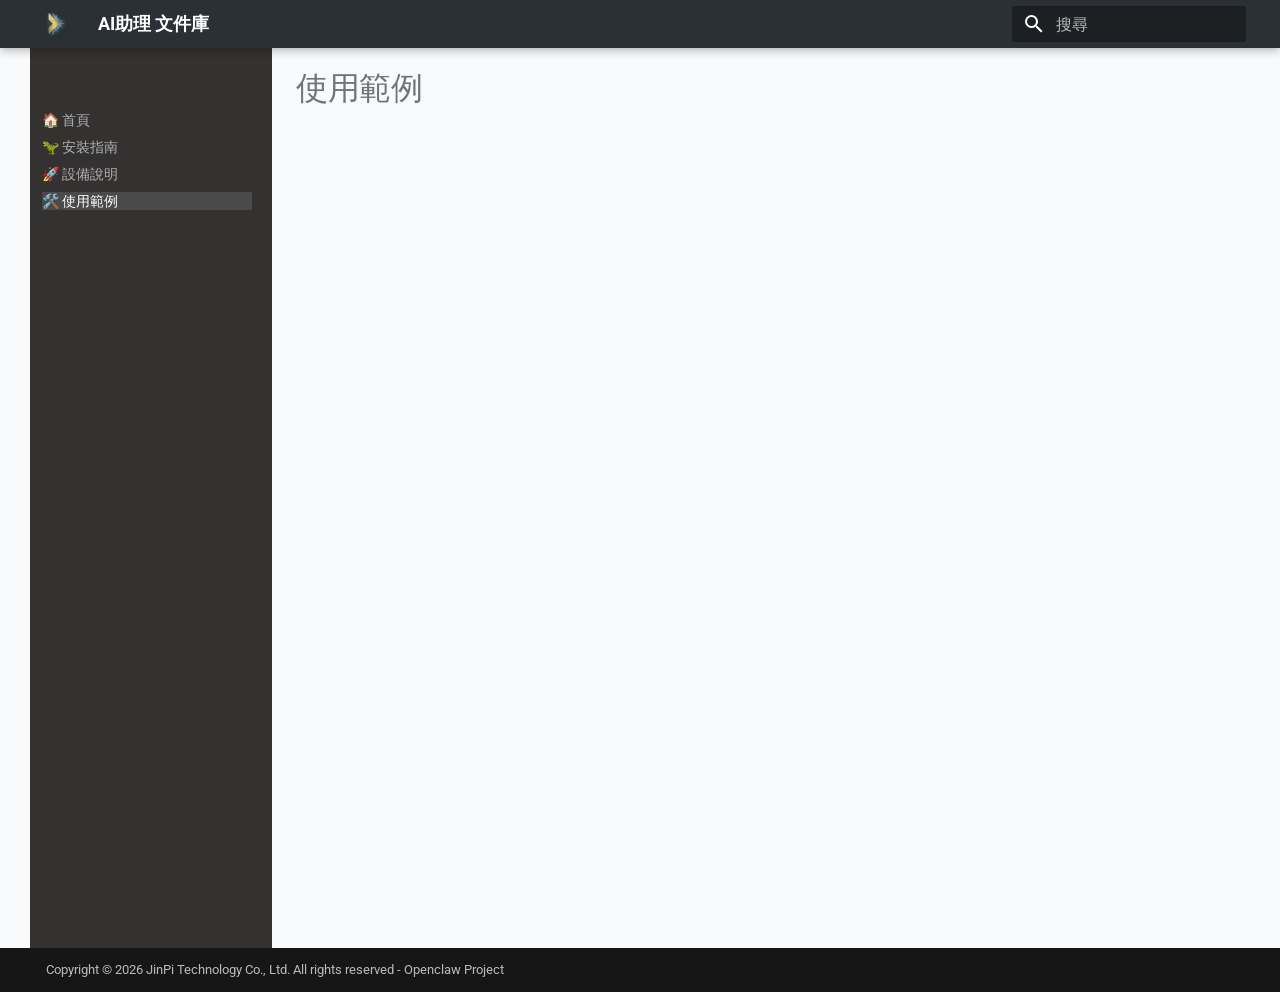
==== example/index.html @ 25c69e3d "Deployed 79d0807 with MkDocs version: 1.6.1" ====
<!doctype html>
<html lang="zh-TW" class="no-js">
  <head>
    
      <meta charset="utf-8">
      <meta name="viewport" content="width=device-width,initial-scale=1">
      
        <meta name="description" content="說明與組裝指南">
      
      
        <meta name="author" content="Bear/JinPi Technology Co., Ltd.">
      
      
        <link rel="canonical" href="https://docs.jinpi.cc/openclaw/example/">
      
      
        <link rel="prev" href="../manuals/">
      
      
      
        
      
      
      <link rel="icon" href="../assets/images/jinpi-logo2.png">
      <meta name="generator" content="mkdocs-1.6.1, mkdocs-material-9.7.6">
    
    
      
        <title>🛠️ 使用範例 - AI助理 文件庫</title>
      
    
    
      <link rel="stylesheet" href="../assets/stylesheets/main.484c7ddc.min.css">
      
      


    
    
      
    
    
      
        
        
        <link rel="preconnect" href="https://fonts.gstatic.com" crossorigin>
        <link rel="stylesheet" href="https://fonts.googleapis.com/css?family=Roboto:300,300i,400,400i,700,700i%7CRoboto+Mono:400,400i,700,700i&display=fallback">
        <style>:root{--md-text-font:"Roboto";--md-code-font:"Roboto Mono"}</style>
      
    
    
      <link rel="stylesheet" href="../assets/stylesheets/custom.css">
    
    <script>__md_scope=new URL("..",location),__md_hash=e=>[...e].reduce(((e,_)=>(e<<5)-e+_.charCodeAt(0)),0),__md_get=(e,_=localStorage,t=__md_scope)=>JSON.parse(_.getItem(t.pathname+"."+e)),__md_set=(e,_,t=localStorage,a=__md_scope)=>{try{t.setItem(a.pathname+"."+e,JSON.stringify(_))}catch(e){}}</script>
    
      

    
    
  </head>
  
  
    <body dir="ltr">
  
    
    <input class="md-toggle" data-md-toggle="drawer" type="checkbox" id="__drawer" autocomplete="off">
    <input class="md-toggle" data-md-toggle="search" type="checkbox" id="__search" autocomplete="off">
    <label class="md-overlay" for="__drawer"></label>
    <div data-md-component="skip">
      
        
        <a href="#_1" class="md-skip">
          跳轉到
        </a>
      
    </div>
    <div data-md-component="announce">
      
    </div>
    
    
      

  

<header class="md-header md-header--shadow" data-md-component="header">
  <nav class="md-header__inner md-grid" aria-label="頁首">
    <a href=".." title="AI助理 文件庫" class="md-header__button md-logo" aria-label="AI助理 文件庫" data-md-component="logo">
      
  <img src="../assets/images/jinpi-logo2.png" alt="logo">

    </a>
    <label class="md-header__button md-icon" for="__drawer">
      
      <svg xmlns="http://www.w3.org/2000/svg" viewBox="0 0 24 24"><path d="M3 6h18v2H3zm0 5h18v2H3zm0 5h18v2H3z"/></svg>
    </label>
    <div class="md-header__title" data-md-component="header-title">
      <div class="md-header__ellipsis">
        <div class="md-header__topic">
          <span class="md-ellipsis">
            AI助理 文件庫
          </span>
        </div>
        <div class="md-header__topic" data-md-component="header-topic">
          <span class="md-ellipsis">
            
              🛠️ 使用範例
            
          </span>
        </div>
      </div>
    </div>
    
    
      <script>var palette=__md_get("__palette");if(palette&&palette.color){if("(prefers-color-scheme)"===palette.color.media){var media=matchMedia("(prefers-color-scheme: light)"),input=document.querySelector(media.matches?"[data-md-color-media='(prefers-color-scheme: light)']":"[data-md-color-media='(prefers-color-scheme: dark)']");palette.color.media=input.getAttribute("data-md-color-media"),palette.color.scheme=input.getAttribute("data-md-color-scheme"),palette.color.primary=input.getAttribute("data-md-color-primary"),palette.color.accent=input.getAttribute("data-md-color-accent")}for(var[key,value]of Object.entries(palette.color))document.body.setAttribute("data-md-color-"+key,value)}</script>
    
    
    
      
      
        <label class="md-header__button md-icon" for="__search">
          
          <svg xmlns="http://www.w3.org/2000/svg" viewBox="0 0 24 24"><path d="M9.5 3A6.5 6.5 0 0 1 16 9.5c0 1.61-.59 3.09-1.56 4.23l.27.27h.79l5 5-1.5 1.5-5-5v-.79l-.27-.27A6.52 6.52 0 0 1 9.5 16 6.5 6.5 0 0 1 3 9.5 6.5 6.5 0 0 1 9.5 3m0 2C7 5 5 7 5 9.5S7 14 9.5 14 14 12 14 9.5 12 5 9.5 5"/></svg>
        </label>
        <div class="md-search" data-md-component="search" role="dialog">
  <label class="md-search__overlay" for="__search"></label>
  <div class="md-search__inner" role="search">
    <form class="md-search__form" name="search">
      <input type="text" class="md-search__input" name="query" aria-label="搜尋" placeholder="搜尋" autocapitalize="off" autocorrect="off" autocomplete="off" spellcheck="false" data-md-component="search-query" required>
      <label class="md-search__icon md-icon" for="__search">
        
        <svg xmlns="http://www.w3.org/2000/svg" viewBox="0 0 24 24"><path d="M9.5 3A6.5 6.5 0 0 1 16 9.5c0 1.61-.59 3.09-1.56 4.23l.27.27h.79l5 5-1.5 1.5-5-5v-.79l-.27-.27A6.52 6.52 0 0 1 9.5 16 6.5 6.5 0 0 1 3 9.5 6.5 6.5 0 0 1 9.5 3m0 2C7 5 5 7 5 9.5S7 14 9.5 14 14 12 14 9.5 12 5 9.5 5"/></svg>
        
        <svg xmlns="http://www.w3.org/2000/svg" viewBox="0 0 24 24"><path d="M20 11v2H8l5.5 5.5-1.42 1.42L4.16 12l7.92-7.92L13.5 5.5 8 11z"/></svg>
      </label>
      <nav class="md-search__options" aria-label="搜尋">
        
        <button type="reset" class="md-search__icon md-icon" title="清除" aria-label="清除" tabindex="-1">
          
          <svg xmlns="http://www.w3.org/2000/svg" viewBox="0 0 24 24"><path d="M19 6.41 17.59 5 12 10.59 6.41 5 5 6.41 10.59 12 5 17.59 6.41 19 12 13.41 17.59 19 19 17.59 13.41 12z"/></svg>
        </button>
      </nav>
      
        <div class="md-search__suggest" data-md-component="search-suggest"></div>
      
    </form>
    <div class="md-search__output">
      <div class="md-search__scrollwrap" tabindex="0" data-md-scrollfix>
        <div class="md-search-result" data-md-component="search-result">
          <div class="md-search-result__meta">
            正在初始化搜尋引擎
          </div>
          <ol class="md-search-result__list" role="presentation"></ol>
        </div>
      </div>
    </div>
  </div>
</div>
      
    
    
  </nav>
  
</header>
    
    <div class="md-container" data-md-component="container">
      
      
        
          
        
      
      <main class="md-main" data-md-component="main">
        <div class="md-main__inner md-grid">
          
            
              
              <div class="md-sidebar md-sidebar--primary" data-md-component="sidebar" data-md-type="navigation" >
                <div class="md-sidebar__scrollwrap">
                  <div class="md-sidebar__inner">
                    



<nav class="md-nav md-nav--primary" aria-label="導覽列" data-md-level="0">
  <label class="md-nav__title" for="__drawer">
    <a href=".." title="AI助理 文件庫" class="md-nav__button md-logo" aria-label="AI助理 文件庫" data-md-component="logo">
      
  <img src="../assets/images/jinpi-logo2.png" alt="logo">

    </a>
    AI助理 文件庫
  </label>
  
  <ul class="md-nav__list" data-md-scrollfix>
    
      
      
  
  
  
  
    <li class="md-nav__item">
      <a href=".." class="md-nav__link">
        
  
  
  <span class="md-ellipsis">
    
  
    🏠 首頁
  

    
  </span>
  
  

      </a>
    </li>
  

    
      
      
  
  
  
  
    <li class="md-nav__item">
      <a href="../installation/" class="md-nav__link">
        
  
  
  <span class="md-ellipsis">
    
  
    🦖 安裝指南
  

    
  </span>
  
  

      </a>
    </li>
  

    
      
      
  
  
  
  
    <li class="md-nav__item">
      <a href="../manuals/" class="md-nav__link">
        
  
  
  <span class="md-ellipsis">
    
  
    🚀 設備說明
  

    
  </span>
  
  

      </a>
    </li>
  

    
      
      
  
  
    
  
  
  
    <li class="md-nav__item md-nav__item--active">
      
      <input class="md-nav__toggle md-toggle" type="checkbox" id="__toc">
      
      
        
      
      
      <a href="./" class="md-nav__link md-nav__link--active">
        
  
  
  <span class="md-ellipsis">
    
  
    🛠️ 使用範例
  

    
  </span>
  
  

      </a>
      
    </li>
  

    
  </ul>
</nav>
                  </div>
                </div>
              </div>
            
            
              
              <div class="md-sidebar md-sidebar--secondary" data-md-component="sidebar" data-md-type="toc" >
                <div class="md-sidebar__scrollwrap">
                  <div class="md-sidebar__inner">
                    

<nav class="md-nav md-nav--secondary" aria-label="目錄">
  
  
  
    
  
  
</nav>
                  </div>
                </div>
              </div>
            
          
          
            <div class="md-content" data-md-component="content">
              
              <article class="md-content__inner md-typeset">
                
                  



<h1 id="_1">使用範例</h1>












                
              </article>
            </div>
          
          
<script>var target=document.getElementById(location.hash.slice(1));target&&target.name&&(target.checked=target.name.startsWith("__tabbed_"))</script>
        </div>
        
          <button type="button" class="md-top md-icon" data-md-component="top" hidden>
  
  <svg xmlns="http://www.w3.org/2000/svg" viewBox="0 0 24 24"><path d="M13 20h-2V8l-5.5 5.5-1.42-1.42L12 4.16l7.92 7.92-1.42 1.42L13 8z"/></svg>
  回到頂端
</button>
        
      </main>
      
        <footer class="md-footer">
  
  <div class="md-footer-meta md-typeset">
    <div class="md-footer-meta__inner md-grid">
      <div class="md-copyright">
  
    <div class="md-copyright__highlight">
      Copyright &copy; 2026 JinPi Technology Co., Ltd. All rights reserved - Openclaw Project
    </div>
  
  
</div>
      
    </div>
  </div>
</footer>
      
    </div>
    <div class="md-dialog" data-md-component="dialog">
      <div class="md-dialog__inner md-typeset"></div>
    </div>
    
    
    
      
      
      <script id="__config" type="application/json">{"annotate": null, "base": "..", "features": ["navigation.top", "search.suggest"], "search": "../assets/javascripts/workers/search.2c215733.min.js", "tags": null, "translations": {"clipboard.copied": "\u5df2\u8907\u88fd", "clipboard.copy": "\u8907\u88fd", "search.result.more.one": "\u6b64\u9801\u5c1a\u6709 1 \u500b\u7b26\u5408\u7684\u9805\u76ee", "search.result.more.other": "\u6b64\u9801\u5c1a\u6709 # \u500b\u7b26\u5408\u7684\u9805\u76ee", "search.result.none": "\u6c92\u6709\u7b26\u5408\u7684\u9805\u76ee", "search.result.one": "\u627e\u5230 1 \u500b\u7b26\u5408\u7684\u9805\u76ee", "search.result.other": "\u627e\u5230 # \u500b\u7b26\u5408\u7684\u9805\u76ee", "search.result.placeholder": "\u6253\u5b57\u9032\u884c\u641c\u5c0b", "search.result.term.missing": "\u7f3a\u5c11\u5b57\u8a5e", "select.version": "\u9078\u64c7\u7248\u672c"}, "version": null}</script>
    
    
      <script src="../assets/javascripts/bundle.79ae519e.min.js"></script>
      
    
  </body>
</html>
---- assets/stylesheets/main.484c7ddc.min.css ----
@charset "UTF-8";html{-webkit-text-size-adjust:none;-moz-text-size-adjust:none;text-size-adjust:none;box-sizing:border-box}*,:after,:before{box-sizing:inherit}@media (prefers-reduced-motion){*,:after,:before{transition:none!important}}body{margin:0}a,button,input,label{-webkit-tap-highlight-color:transparent}a{color:inherit;text-decoration:none}hr{border:0;box-sizing:initial;display:block;height:.05rem;overflow:visible;padding:0}small{font-size:80%}sub,sup{line-height:1em}img{border-style:none}table{border-collapse:initial;border-spacing:0}td,th{font-weight:400;vertical-align:top}button{background:#0000;border:0;font-family:inherit;font-size:inherit;margin:0;padding:0}input{border:0;outline:none}:root{--md-primary-fg-color:#4051b5;--md-primary-fg-color--light:#5d6cc0;--md-primary-fg-color--dark:#303fa1;--md-primary-bg-color:#fff;--md-primary-bg-color--light:#ffffffb3;--md-accent-fg-color:#526cfe;--md-accent-fg-color--transparent:#526cfe1a;--md-accent-bg-color:#fff;--md-accent-bg-color--light:#ffffffb3}[data-md-color-scheme=default]{color-scheme:light}[data-md-color-scheme=default] img[src$="#gh-dark-mode-only"],[data-md-color-scheme=default] img[src$="#only-dark"]{display:none}:root,[data-md-color-scheme=default]{--md-hue:225deg;--md-default-fg-color:#000000de;--md-default-fg-color--light:#0000008a;--md-default-fg-color--lighter:#00000052;--md-default-fg-color--lightest:#00000012;--md-default-bg-color:#fff;--md-default-bg-color--light:#ffffffb3;--md-default-bg-color--lighter:#ffffff4d;--md-default-bg-color--lightest:#ffffff1f;--md-code-fg-color:#36464e;--md-code-bg-color:#f5f5f5;--md-code-bg-color--light:#f5f5f5b3;--md-code-bg-color--lighter:#f5f5f54d;--md-code-hl-color:#4287ff;--md-code-hl-color--light:#4287ff1a;--md-code-hl-number-color:#d52a2a;--md-code-hl-special-color:#db1457;--md-code-hl-function-color:#a846b9;--md-code-hl-constant-color:#6e59d9;--md-code-hl-keyword-color:#3f6ec6;--md-code-hl-string-color:#1c7d4d;--md-code-hl-name-color:var(--md-code-fg-color);--md-code-hl-operator-color:var(--md-default-fg-color--light);--md-code-hl-punctuation-color:var(--md-default-fg-color--light);--md-code-hl-comment-color:var(--md-default-fg-color--light);--md-code-hl-generic-color:var(--md-default-fg-color--light);--md-code-hl-variable-color:var(--md-default-fg-color--light);--md-typeset-color:var(--md-default-fg-color);--md-typeset-a-color:var(--md-primary-fg-color);--md-typeset-del-color:#f5503d26;--md-typeset-ins-color:#0bd57026;--md-typeset-kbd-color:#fafafa;--md-typeset-kbd-accent-color:#fff;--md-typeset-kbd-border-color:#b8b8b8;--md-typeset-mark-color:#ffff0080;--md-typeset-table-color:#0000001f;--md-typeset-table-color--light:rgba(0,0,0,.035);--md-admonition-fg-color:var(--md-default-fg-color);--md-admonition-bg-color:var(--md-default-bg-color);--md-warning-fg-color:#000000de;--md-warning-bg-color:#ff9;--md-footer-fg-color:#fff;--md-footer-fg-color--light:#ffffffb3;--md-footer-fg-color--lighter:#ffffff73;--md-footer-bg-color:#000000de;--md-footer-bg-color--dark:#00000052;--md-shadow-z1:0 0.2rem 0.5rem #0000000d,0 0 0.05rem #0000001a;--md-shadow-z2:0 0.2rem 0.5rem #0000001a,0 0 0.05rem #00000040;--md-shadow-z3:0 0.2rem 0.5rem #0003,0 0 0.05rem #00000059}.md-icon svg{fill:currentcolor;display:block;height:1.2rem;width:1.2rem}body{-webkit-font-smoothing:antialiased;-moz-osx-font-smoothing:grayscale;--md-text-font-family:var(--md-text-font,_),-apple-system,BlinkMacSystemFont,Helvetica,Arial,sans-serif;--md-code-font-family:var(--md-code-font,_),SFMono-Regular,Consolas,Menlo,monospace}aside,body,input{font-feature-settings:"kern","liga";color:var(--md-typeset-color);font-family:var(--md-text-font-family)}code,kbd,pre{font-feature-settings:"kern";font-family:var(--md-code-font-family)}:root{--md-typeset-table-sort-icon:url('data:image/svg+xml;charset=utf-8,<svg xmlns="http://www.w3.org/2000/svg" viewBox="0 0 24 24"><path d="m18 21-4-4h3V7h-3l4-4 4 4h-3v10h3M2 19v-2h10v2M2 13v-2h7v2M2 7V5h4v2z"/></svg>');--md-typeset-table-sort-icon--asc:url('data:image/svg+xml;charset=utf-8,<svg xmlns="http://www.w3.org/2000/svg" viewBox="0 0 24 24"><path d="M19 17h3l-4 4-4-4h3V3h2M2 17h10v2H2M6 5v2H2V5m0 6h7v2H2z"/></svg>');--md-typeset-table-sort-icon--desc:url('data:image/svg+xml;charset=utf-8,<svg xmlns="http://www.w3.org/2000/svg" viewBox="0 0 24 24"><path d="M19 7h3l-4-4-4 4h3v14h2M2 17h10v2H2M6 5v2H2V5m0 6h7v2H2z"/></svg>')}.md-typeset{-webkit-print-color-adjust:exact;color-adjust:exact;font-size:.8rem;line-height:1.6;overflow-wrap:break-word}@media print{.md-typeset{font-size:.68rem}}.md-typeset blockquote,.md-typeset dl,.md-typeset figure,.md-typeset ol,.md-typeset pre,.md-typeset ul{margin-bottom:1em;margin-top:1em}.md-typeset h1{color:var(--md-default-fg-color--light);font-size:2em;line-height:1.3;margin:0 0 1.25em}.md-typeset h1,.md-typeset h2{font-weight:300;letter-spacing:-.01em}.md-typeset h2{font-size:1.5625em;line-height:1.4;margin:1.6em 0 .64em}.md-typeset h3{font-size:1.25em;font-weight:400;letter-spacing:-.01em;line-height:1.5;margin:1.6em 0 .8em}.md-typeset h2+h3{margin-top:.8em}.md-typeset h4{font-weight:700;letter-spacing:-.01em;margin:1em 0}.md-typeset h5,.md-typeset h6{color:var(--md-default-fg-color--light);font-size:.8em;font-weight:700;letter-spacing:-.01em;margin:1.25em 0}.md-typeset h5{text-transform:uppercase}.md-typeset h5 code{text-transform:none}.md-typeset hr{border-bottom:.05rem solid var(--md-default-fg-color--lightest);display:flow-root;margin:1.5em 0}.md-typeset a{color:var(--md-typeset-a-color);word-break:break-word}.md-typeset a,.md-typeset a:before{transition:color 125ms}.md-typeset a:focus,.md-typeset a:hover{color:var(--md-accent-fg-color)}.md-typeset a:focus code,.md-typeset a:hover code{background-color:var(--md-accent-fg-color--transparent);color:var(--md-accent-fg-color)}.md-typeset a code{color:var(--md-typeset-a-color)}.md-typeset a.focus-visible{outline-color:var(--md-accent-fg-color);outline-offset:.2rem}.md-typeset code,.md-typeset kbd,.md-typeset pre{color:var(--md-code-fg-color);direction:ltr;font-variant-ligatures:none;transition:background-color 125ms}@media print{.md-typeset code,.md-typeset kbd,.md-typeset pre{white-space:pre-wrap}}.md-typeset code{background-color:var(--md-code-bg-color);border-radius:.1rem;-webkit-box-decoration-break:clone;box-decoration-break:clone;font-size:.85em;padding:0 .2941176471em;transition:color 125ms,background-color 125ms;word-break:break-word}.md-typeset code:not(.focus-visible){-webkit-tap-highlight-color:transparent;outline:none}.md-typeset pre{display:flow-root;line-height:1.4;position:relative}.md-typeset pre>code{-webkit-box-decoration-break:slice;box-decoration-break:slice;box-shadow:none;display:block;margin:0;outline-color:var(--md-accent-fg-color);overflow:auto;padding:.7720588235em 1.1764705882em;scrollbar-color:var(--md-default-fg-color--lighter) #0000;scrollbar-width:thin;touch-action:auto;word-break:normal}.md-typeset pre>code:hover{scrollbar-color:var(--md-accent-fg-color) #0000}.md-typeset pre>code::-webkit-scrollbar{height:.2rem;width:.2rem}.md-typeset pre>code::-webkit-scrollbar-thumb{background-color:var(--md-default-fg-color--lighter)}.md-typeset pre>code::-webkit-scrollbar-thumb:hover{background-color:var(--md-accent-fg-color)}.md-typeset kbd{background-color:var(--md-typeset-kbd-color);border-radius:.1rem;box-shadow:0 .1rem 0 .05rem var(--md-typeset-kbd-border-color),0 .1rem 0 var(--md-typeset-kbd-border-color),0 -.1rem .2rem var(--md-typeset-kbd-accent-color) inset;color:var(--md-default-fg-color);display:inline-block;font-size:.75em;padding:0 .6666666667em;vertical-align:text-top;word-break:break-word}.md-typeset mark{background-color:var(--md-typeset-mark-color);-webkit-box-decoration-break:clone;box-decoration-break:clone;color:inherit;word-break:break-word}.md-typeset abbr{cursor:help;text-decoration:none}.md-typeset [data-preview],.md-typeset abbr{border-bottom:.05rem dotted var(--md-default-fg-color--light)}.md-typeset small{opacity:.75}[dir=ltr] .md-typeset sub,[dir=ltr] .md-typeset sup{margin-left:.078125em}[dir=rtl] .md-typeset sub,[dir=rtl] .md-typeset sup{margin-right:.078125em}[dir=ltr] .md-typeset blockquote{padding-left:.6rem}[dir=rtl] .md-typeset blockquote{padding-right:.6rem}[dir=ltr] .md-typeset blockquote{border-left:.2rem solid var(--md-default-fg-color--lighter)}[dir=rtl] .md-typeset blockquote{border-right:.2rem solid var(--md-default-fg-color--lighter)}.md-typeset blockquote{color:var(--md-default-fg-color--light);margin-left:0;margin-right:0}.md-typeset ul{list-style-type:disc}.md-typeset ul[type]{list-style-type:revert-layer}[dir=ltr] .md-typeset ol,[dir=ltr] .md-typeset ul{margin-left:.625em}[dir=rtl] .md-typeset ol,[dir=rtl] .md-typeset ul{margin-right:.625em}.md-typeset ol,.md-typeset ul{padding:0}.md-typeset ol:not([hidden]),.md-typeset ul:not([hidden]){display:flow-root}.md-typeset ol ol,.md-typeset ul ol{list-style-type:lower-alpha}.md-typeset ol ol ol,.md-typeset ul ol ol{list-style-type:lower-roman}.md-typeset ol ol ol ol,.md-typeset ul ol ol ol{list-style-type:upper-alpha}.md-typeset ol ol ol ol ol,.md-typeset ul ol ol ol ol{list-style-type:upper-roman}.md-typeset ol[type],.md-typeset ul[type]{list-style-type:revert-layer}[dir=ltr] .md-typeset ol li,[dir=ltr] .md-typeset ul li{margin-left:1.25em}[dir=rtl] .md-typeset ol li,[dir=rtl] .md-typeset ul li{margin-right:1.25em}.md-typeset ol li,.md-typeset ul li{margin-bottom:.5em}.md-typeset ol li blockquote,.md-typeset ol li p,.md-typeset ul li blockquote,.md-typeset ul li p{margin:.5em 0}.md-typeset ol li:last-child,.md-typeset ul li:last-child{margin-bottom:0}[dir=ltr] .md-typeset ol li ol,[dir=ltr] .md-typeset ol li ul,[dir=ltr] .md-typeset ul li ol,[dir=ltr] .md-typeset ul li ul{margin-left:.625em}[dir=rtl] .md-typeset ol li ol,[dir=rtl] .md-typeset ol li ul,[dir=rtl] .md-typeset ul li ol,[dir=rtl] .md-typeset ul li ul{margin-right:.625em}.md-typeset ol li ol,.md-typeset ol li ul,.md-typeset ul li ol,.md-typeset ul li ul{margin-bottom:.5em;margin-top:.5em}[dir=ltr] .md-typeset dd{margin-left:1.875em}[dir=rtl] .md-typeset dd{margin-right:1.875em}.md-typeset dd{margin-bottom:1.5em;margin-top:1em}.md-typeset img,.md-typeset svg,.md-typeset video{height:auto;max-width:100%}.md-typeset img[align=left]{margin:1em 1em 1em 0}.md-typeset img[align=right]{margin:1em 0 1em 1em}.md-typeset img[align]:only-child{margin-top:0}.md-typeset figure{display:flow-root;margin:1em auto;max-width:100%;text-align:center;width:fit-content}.md-typeset figure img{display:block;margin:0 auto}.md-typeset figcaption{font-style:italic;margin:1em auto;max-width:24rem}.md-typeset iframe{max-width:100%}.md-typeset table:not([class]){background-color:var(--md-default-bg-color);border:.05rem solid var(--md-typeset-table-color);border-radius:.1rem;display:inline-block;font-size:.64rem;max-width:100%;overflow:auto;touch-action:auto}@media print{.md-typeset table:not([class]){display:table}}.md-typeset table:not([class])+*{margin-top:1.5em}.md-typeset table:not([class]) td>:first-child,.md-typeset table:not([class]) th>:first-child{margin-top:0}.md-typeset table:not([class]) td>:last-child,.md-typeset table:not([class]) th>:last-child{margin-bottom:0}.md-typeset table:not([class]) td:not([align]),.md-typeset table:not([class]) th:not([align]){text-align:left}[dir=rtl] .md-typeset table:not([class]) td:not([align]),[dir=rtl] .md-typeset table:not([class]) th:not([align]){text-align:right}.md-typeset table:not([class]) th{font-weight:700;min-width:5rem;padding:.9375em 1.25em;vertical-align:top}.md-typeset table:not([class]) td{border-top:.05rem solid var(--md-typeset-table-color);padding:.9375em 1.25em;vertical-align:top}.md-typeset table:not([class]) tbody tr{transition:background-color 125ms}.md-typeset table:not([class]) tbody tr:hover{background-color:var(--md-typeset-table-color--light);box-shadow:0 .05rem 0 var(--md-default-bg-color) inset}.md-typeset table:not([class]) a{word-break:normal}.md-typeset table th[role=columnheader]{cursor:pointer}[dir=ltr] .md-typeset table th[role=columnheader]:after{margin-left:.5em}[dir=rtl] .md-typeset table th[role=columnheader]:after{margin-right:.5em}.md-typeset table th[role=columnheader]:after{content:"";display:inline-block;height:1.2em;-webkit-mask-image:var(--md-typeset-table-sort-icon);mask-image:var(--md-typeset-table-sort-icon);-webkit-mask-repeat:no-repeat;mask-repeat:no-repeat;-webkit-mask-size:contain;mask-size:contain;transition:background-color 125ms;vertical-align:text-bottom;width:1.2em}.md-typeset table th[role=columnheader]:hover:after{background-color:var(--md-default-fg-color--lighter)}.md-typeset table th[role=columnheader][aria-sort=ascending]:after{background-color:var(--md-default-fg-color--light);-webkit-mask-image:var(--md-typeset-table-sort-icon--asc);mask-image:var(--md-typeset-table-sort-icon--asc)}.md-typeset table th[role=columnheader][aria-sort=descending]:after{background-color:var(--md-default-fg-color--light);-webkit-mask-image:var(--md-typeset-table-sort-icon--desc);mask-image:var(--md-typeset-table-sort-icon--desc)}.md-typeset__scrollwrap{margin:1em -.8rem;overflow-x:auto;touch-action:auto}.md-typeset__table{display:inline-block;margin-bottom:.5em;padding:0 .8rem}@media print{.md-typeset__table{display:block}}html .md-typeset__table table{display:table;margin:0;overflow:hidden;width:100%}@media screen and (max-width:44.984375em){.md-content__inner>pre{margin:1em -.8rem}.md-content__inner>pre code{border-radius:0}}.md-typeset .md-author{border-radius:100%;display:block;flex-shrink:0;height:1.6rem;overflow:hidden;position:relative;transition:color 125ms,transform 125ms;width:1.6rem}.md-typeset .md-author img{display:block}.md-typeset .md-author--more{background:var(--md-default-fg-color--lightest);color:var(--md-default-fg-color--lighter);font-size:.6rem;font-weight:700;line-height:1.6rem;text-align:center}.md-typeset .md-author--long{height:2.4rem;width:2.4rem}.md-typeset a.md-author{transform:scale(1)}.md-typeset a.md-author img{border-radius:100%;filter:grayscale(100%) opacity(75%);transition:filter 125ms}.md-typeset a.md-author:focus,.md-typeset a.md-author:hover{transform:scale(1.1);z-index:1}.md-typeset a.md-author:focus img,.md-typeset a.md-author:hover img{filter:grayscale(0)}.md-banner{background-color:var(--md-footer-bg-color);color:var(--md-footer-fg-color);overflow:auto}@media print{.md-banner{display:none}}.md-banner--warning{background-color:var(--md-warning-bg-color);color:var(--md-warning-fg-color)}.md-banner__inner{font-size:.7rem;margin:.6rem auto;padding:0 .8rem}[dir=ltr] .md-banner__button{float:right}[dir=rtl] .md-banner__button{float:left}.md-banner__button{color:inherit;cursor:pointer;transition:opacity .25s}.no-js .md-banner__button{display:none}.md-banner__button:hover{opacity:.7}html{font-size:125%;height:100%;overflow-x:hidden}@media screen and (min-width:100em){html{font-size:137.5%}}@media screen and (min-width:125em){html{font-size:150%}}body{background-color:var(--md-default-bg-color);display:flex;flex-direction:column;font-size:.5rem;min-height:100%;position:relative;width:100%}@media print{body{display:block}}@media screen and (max-width:59.984375em){body[data-md-scrolllock]{position:fixed}}.md-grid{margin-left:auto;margin-right:auto;max-width:61rem}.md-container{display:flex;flex-direction:column;flex-grow:1}@media print{.md-container{display:block}}.md-main{flex-grow:1}.md-main__inner{display:flex;height:100%;margin-top:1.5rem}.md-ellipsis{overflow:hidden;text-overflow:ellipsis}.md-toggle{display:none}.md-option{height:0;opacity:0;position:absolute;width:0}.md-option:checked+label:not([hidden]){display:block}.md-option.focus-visible+label{outline-color:var(--md-accent-fg-color);outline-style:auto}.md-skip{background-color:var(--md-default-fg-color);border-radius:.1rem;color:var(--md-default-bg-color);font-size:.64rem;margin:.5rem;opacity:0;outline-color:var(--md-accent-fg-color);padding:.3rem .5rem;position:fixed;transform:translateY(.4rem);z-index:-1}.md-skip:focus{opacity:1;transform:translateY(0);transition:transform .25s cubic-bezier(.4,0,.2,1),opacity 175ms 75ms;z-index:10}@page{margin:25mm}:root{--md-clipboard-icon:url('data:image/svg+xml;charset=utf-8,<svg xmlns="http://www.w3.org/2000/svg" viewBox="0 0 24 24"><path d="M19 21H8V7h11m0-2H8a2 2 0 0 0-2 2v14a2 2 0 0 0 2 2h11a2 2 0 0 0 2-2V7a2 2 0 0 0-2-2m-3-4H4a2 2 0 0 0-2 2v14h2V3h12z"/></svg>')}.md-clipboard{border-radius:.1rem;color:var(--md-default-fg-color--lightest);cursor:pointer;height:1.5em;outline-color:var(--md-accent-fg-color);outline-offset:.1rem;transition:color .25s;width:1.5em;z-index:1}@media print{.md-clipboard{display:none}}.md-clipboard:not(.focus-visible){-webkit-tap-highlight-color:transparent;outline:none}:hover>.md-clipboard{color:var(--md-default-fg-color--light)}.md-clipboard:focus,.md-clipboard:hover{color:var(--md-accent-fg-color)}.md-clipboard:after{background-color:currentcolor;content:"";display:block;height:1.125em;margin:0 auto;-webkit-mask-image:var(--md-clipboard-icon);mask-image:var(--md-clipboard-icon);-webkit-mask-position:center;mask-position:center;-webkit-mask-repeat:no-repeat;mask-repeat:no-repeat;-webkit-mask-size:contain;mask-size:contain;width:1.125em}.md-clipboard--inline{cursor:pointer}.md-clipboard--inline code{transition:color .25s,background-color .25s}.md-clipboard--inline:focus code,.md-clipboard--inline:hover code{background-color:var(--md-accent-fg-color--transparent);color:var(--md-accent-fg-color)}:root{--md-code-select-icon:url('data:image/svg+xml;charset=utf-8,<svg xmlns="http://www.w3.org/2000/svg" viewBox="0 0 24 24"><path d="M19 19h-4v2h4c1.1 0 2-.9 2-2v-4h-2m0-12h-4v2h4v4h2V5c0-1.1-.9-2-2-2M5 5h4V3H5c-1.1 0-2 .9-2 2v4h2m0 6H3v4c0 1.1.9 2 2 2h4v-2H5zm2-4h2v2H7zm4 0h2v2h-2zm4 0h2v2h-2zM7 7h2v2H7zm4 0h2v2h-2zm4 0h2v2h-2zm-8 8h2v2H7zm4 0h2v2h-2zm4 0h2v2h-2z"/></svg>');--md-code-copy-icon:url('data:image/svg+xml;charset=utf-8,<svg xmlns="http://www.w3.org/2000/svg" viewBox="0 0 24 24"><path d="M19 21H8V7h11m0-2H8a2 2 0 0 0-2 2v14a2 2 0 0 0 2 2h11a2 2 0 0 0 2-2V7a2 2 0 0 0-2-2m-3-4H4a2 2 0 0 0-2 2v14h2V3h12z"/></svg>')}.md-typeset .md-code__content{display:grid}.md-code__nav{background-color:var(--md-code-bg-color--lighter);border-radius:.1rem;display:flex;gap:.2rem;padding:.2rem;position:absolute;right:.25em;top:.25em;transition:background-color .25s;z-index:1}:hover>.md-code__nav{background-color:var(--md-code-bg-color--light)}.md-code__button{color:var(--md-default-fg-color--lightest);cursor:pointer;display:block;height:1.5em;outline-color:var(--md-accent-fg-color);outline-offset:.1rem;transition:color .25s;width:1.5em}:hover>*>.md-code__button{color:var(--md-default-fg-color--light)}.md-code__button.focus-visible,.md-code__button:hover{color:var(--md-accent-fg-color)}.md-code__button--active{color:var(--md-default-fg-color)!important}.md-code__button:after{background-color:currentcolor;content:"";display:block;height:1.125em;margin:0 auto;-webkit-mask-position:center;mask-position:center;-webkit-mask-repeat:no-repeat;mask-repeat:no-repeat;-webkit-mask-size:contain;mask-size:contain;width:1.125em}.md-code__button[data-md-type=select]:after{-webkit-mask-image:var(--md-code-select-icon);mask-image:var(--md-code-select-icon)}.md-code__button[data-md-type=copy]:after{-webkit-mask-image:var(--md-code-copy-icon);mask-image:var(--md-code-copy-icon)}@keyframes consent{0%{opacity:0;transform:translateY(100%)}to{opacity:1;transform:translateY(0)}}@keyframes overlay{0%{opacity:0}to{opacity:1}}.md-consent__overlay{animation:overlay .25s both;-webkit-backdrop-filter:blur(.1rem);backdrop-filter:blur(.1rem);background-color:#0000008a;height:100%;opacity:1;position:fixed;top:0;width:100%;z-index:5}.md-consent__inner{animation:consent .5s cubic-bezier(.1,.7,.1,1) both;background-color:var(--md-default-bg-color);border:0;border-radius:.1rem;bottom:0;box-shadow:0 0 .2rem #0000001a,0 .2rem .4rem #0003;max-height:100%;overflow:auto;padding:0;position:fixed;width:100%;z-index:5}.md-consent__form{padding:.8rem}.md-consent__settings{display:none;margin:1em 0}input:checked+.md-consent__settings{display:block}.md-consent__controls{margin-bottom:.8rem}.md-typeset .md-consent__controls .md-button{display:inline}@media screen and (max-width:44.984375em){.md-typeset .md-consent__controls .md-button{display:block;margin-top:.4rem;text-align:center;width:100%}}.md-consent label{cursor:pointer}.md-content{flex-grow:1;min-width:0}.md-content__inner{margin:0 .8rem 1.2rem;padding-top:.6rem}@media screen and (min-width:76.25em){[dir=ltr] .md-sidebar--primary:not([hidden])~.md-content>.md-content__inner{margin-left:1.2rem}[dir=ltr] .md-sidebar--secondary:not([hidden])~.md-content>.md-content__inner,[dir=rtl] .md-sidebar--primary:not([hidden])~.md-content>.md-content__inner{margin-right:1.2rem}[dir=rtl] .md-sidebar--secondary:not([hidden])~.md-content>.md-content__inner{margin-left:1.2rem}}.md-content__inner:before{content:"";display:block;height:.4rem}.md-content__inner>:last-child{margin-bottom:0}[dir=ltr] .md-content__button{float:right}[dir=rtl] .md-content__button{float:left}[dir=ltr] .md-content__button{margin-left:.4rem}[dir=rtl] .md-content__button{margin-right:.4rem}.md-content__button{margin:.4rem 0;padding:0}@media print{.md-content__button{display:none}}.md-typeset .md-content__button{color:var(--md-default-fg-color--lighter)}.md-content__button svg{display:inline;vertical-align:top}[dir=rtl] .md-content__button svg{transform:scaleX(-1)}[dir=ltr] .md-dialog{right:.8rem}[dir=rtl] .md-dialog{left:.8rem}.md-dialog{background-color:var(--md-default-fg-color);border-radius:.1rem;bottom:.8rem;box-shadow:var(--md-shadow-z3);min-width:11.1rem;opacity:0;padding:.4rem .6rem;pointer-events:none;position:fixed;transform:translateY(100%);transition:transform 0ms .4s,opacity .4s;z-index:4}@media print{.md-dialog{display:none}}.md-dialog--active{opacity:1;pointer-events:auto;transform:translateY(0);transition:transform .4s cubic-bezier(.075,.85,.175,1),opacity .4s}.md-dialog__inner{color:var(--md-default-bg-color);font-size:.7rem}.md-feedback{margin:2em 0 1em;text-align:center}.md-feedback fieldset{border:none;margin:0;padding:0}.md-feedback__title{font-weight:700;margin:1em auto}.md-feedback__inner{position:relative}.md-feedback__list{display:flex;flex-wrap:wrap;place-content:baseline center;position:relative}.md-feedback__list:hover .md-icon:not(:disabled){color:var(--md-default-fg-color--lighter)}:disabled .md-feedback__list{min-height:1.8rem}.md-feedback__icon{color:var(--md-default-fg-color--light);cursor:pointer;flex-shrink:0;margin:0 .1rem;transition:color 125ms}.md-feedback__icon:not(:disabled).md-icon:hover{color:var(--md-accent-fg-color)}.md-feedback__icon:disabled{color:var(--md-default-fg-color--lightest);pointer-events:none}.md-feedback__note{opacity:0;position:relative;transform:translateY(.4rem);transition:transform .4s cubic-bezier(.1,.7,.1,1),opacity .15s}.md-feedback__note>*{margin:0 auto;max-width:16rem}:disabled .md-feedback__note{opacity:1;transform:translateY(0)}@media print{.md-feedback{display:none}}.md-footer{background-color:var(--md-footer-bg-color);color:var(--md-footer-fg-color)}@media print{.md-footer{display:none}}.md-footer__inner{justify-content:space-between;overflow:auto;padding:.2rem}.md-footer__inner:not([hidden]){display:flex}.md-footer__link{align-items:end;display:flex;flex-grow:0.01;margin-bottom:.4rem;margin-top:1rem;max-width:100%;outline-color:var(--md-accent-fg-color);overflow:hidden;transition:opacity .25s}.md-footer__link:focus,.md-footer__link:hover{opacity:.7}[dir=rtl] .md-footer__link svg{transform:scaleX(-1)}@media screen and (max-width:44.984375em){.md-footer__link--prev{flex-shrink:0}.md-footer__link--prev .md-footer__title{display:none}}[dir=ltr] .md-footer__link--next{margin-left:auto}[dir=rtl] .md-footer__link--next{margin-right:auto}.md-footer__link--next{text-align:right}[dir=rtl] .md-footer__link--next{text-align:left}.md-footer__title{flex-grow:1;font-size:.9rem;margin-bottom:.7rem;max-width:calc(100% - 2.4rem);padding:0 1rem;white-space:nowrap}.md-footer__button{margin:.2rem;padding:.4rem}.md-footer__direction{font-size:.64rem;opacity:.7}.md-footer-meta{background-color:var(--md-footer-bg-color--dark)}.md-footer-meta__inner{display:flex;flex-wrap:wrap;justify-content:space-between;padding:.2rem}html .md-footer-meta.md-typeset a{color:var(--md-footer-fg-color--light)}html .md-footer-meta.md-typeset a:focus,html .md-footer-meta.md-typeset a:hover{color:var(--md-footer-fg-color)}.md-copyright{color:var(--md-footer-fg-color--lighter);font-size:.64rem;margin:auto .6rem;padding:.4rem 0;width:100%}@media screen and (min-width:45em){.md-copyright{width:auto}}.md-copyright__highlight{color:var(--md-footer-fg-color--light)}.md-social{display:inline-flex;gap:.2rem;margin:0 .4rem;padding:.2rem 0 .6rem}@media screen and (min-width:45em){.md-social{padding:.6rem 0}}.md-social__link{display:inline-block;height:1.6rem;text-align:center;width:1.6rem}.md-social__link:before{line-height:1.9}.md-social__link svg{fill:currentcolor;max-height:.8rem;vertical-align:-25%}.md-typeset .md-button{border:.1rem solid;border-radius:.1rem;color:var(--md-primary-fg-color);cursor:pointer;display:inline-block;font-weight:700;padding:.625em 2em;transition:color 125ms,background-color 125ms,border-color 125ms}.md-typeset .md-button--primary{background-color:var(--md-primary-fg-color);border-color:var(--md-primary-fg-color);color:var(--md-primary-bg-color)}.md-typeset .md-button:focus,.md-typeset .md-button:hover{background-color:var(--md-accent-fg-color);border-color:var(--md-accent-fg-color);color:var(--md-accent-bg-color)}[dir=ltr] .md-typeset .md-input{border-top-left-radius:.1rem}[dir=ltr] .md-typeset .md-input,[dir=rtl] .md-typeset .md-input{border-top-right-radius:.1rem}[dir=rtl] .md-typeset .md-input{border-top-left-radius:.1rem}.md-typeset .md-input{border-bottom:.1rem solid var(--md-default-fg-color--lighter);box-shadow:var(--md-shadow-z1);font-size:.8rem;height:1.8rem;padding:0 .6rem;transition:border .25s,box-shadow .25s}.md-typeset .md-input:focus,.md-typeset .md-input:hover{border-bottom-color:var(--md-accent-fg-color);box-shadow:var(--md-shadow-z2)}.md-typeset .md-input--stretch{width:100%}.md-header{background-color:var(--md-primary-fg-color);box-shadow:0 0 .2rem #0000,0 .2rem .4rem #0000;color:var(--md-primary-bg-color);display:block;left:0;position:sticky;right:0;top:0;z-index:4}@media print{.md-header{display:none}}.md-header[hidden]{transform:translateY(-100%);transition:transform .25s cubic-bezier(.8,0,.6,1),box-shadow .25s}.md-header--shadow{box-shadow:0 0 .2rem #0000001a,0 .2rem .4rem #0003;transition:transform .25s cubic-bezier(.1,.7,.1,1),box-shadow .25s}.md-header__inner{align-items:center;display:flex;padding:0 .2rem}.md-header__button{color:currentcolor;cursor:pointer;margin:.2rem;outline-color:var(--md-accent-fg-color);padding:.4rem;position:relative;transition:opacity .25s;vertical-align:middle;z-index:1}.md-header__button:hover{opacity:.7}.md-header__button:not([hidden]){display:inline-block}.md-header__button:not(.focus-visible){-webkit-tap-highlight-color:transparent;outline:none}.md-header__button.md-logo{margin:.2rem;padding:.4rem}@media screen and (max-width:76.234375em){.md-header__button.md-logo{display:none}}.md-header__button.md-logo img,.md-header__button.md-logo svg{fill:currentcolor;display:block;height:1.2rem;width:auto}@media screen and (min-width:60em){.md-header__button[for=__search]{display:none}}.no-js .md-header__button[for=__search]{display:none}[dir=rtl] .md-header__button[for=__search] svg{transform:scaleX(-1)}@media screen and (min-width:76.25em){.md-header__button[for=__drawer]{display:none}}.md-header__topic{display:flex;max-width:100%;position:absolute;transition:transform .4s cubic-bezier(.1,.7,.1,1),opacity .15s;white-space:nowrap}.md-header__topic+.md-header__topic{opacity:0;pointer-events:none;transform:translateX(1.25rem);transition:transform .4s cubic-bezier(1,.7,.1,.1),opacity .15s;z-index:-1}[dir=rtl] .md-header__topic+.md-header__topic{transform:translateX(-1.25rem)}.md-header__topic:first-child{font-weight:700}[dir=ltr] .md-header__title{margin-left:1rem;margin-right:.4rem}[dir=rtl] .md-header__title{margin-left:.4rem;margin-right:1rem}.md-header__title{flex-grow:1;font-size:.9rem;height:2.4rem;line-height:2.4rem}.md-header__title--active .md-header__topic{opacity:0;pointer-events:none;transform:translateX(-1.25rem);transition:transform .4s cubic-bezier(1,.7,.1,.1),opacity .15s;z-index:-1}[dir=rtl] .md-header__title--active .md-header__topic{transform:translateX(1.25rem)}.md-header__title--active .md-header__topic+.md-header__topic{opacity:1;pointer-events:auto;transform:translateX(0);transition:transform .4s cubic-bezier(.1,.7,.1,1),opacity .15s;z-index:0}.md-header__title>.md-header__ellipsis{height:100%;position:relative;width:100%}.md-header__option{display:flex;flex-shrink:0;max-width:100%;transition:max-width 0ms .25s,opacity .25s .25s;white-space:nowrap}[data-md-toggle=search]:checked~.md-header .md-header__option{max-width:0;opacity:0;transition:max-width 0ms,opacity 0ms}.md-header__option>input{bottom:0}.md-header__source{display:none}@media screen and (min-width:60em){[dir=ltr] .md-header__source{margin-left:1rem}[dir=rtl] .md-header__source{margin-right:1rem}.md-header__source{display:block;max-width:11.7rem;width:11.7rem}}@media screen and (min-width:76.25em){[dir=ltr] .md-header__source{margin-left:1.4rem}[dir=rtl] .md-header__source{margin-right:1.4rem}}.md-meta{color:var(--md-default-fg-color--light);font-size:.7rem;line-height:1.3}.md-meta__list{display:inline-flex;flex-wrap:wrap;list-style:none;margin:0;padding:0}.md-meta__item:not(:last-child):after{content:"·";margin-left:.2rem;margin-right:.2rem}.md-meta__link{color:var(--md-typeset-a-color)}.md-meta__link:focus,.md-meta__link:hover{color:var(--md-accent-fg-color)}.md-draft{background-color:#ff1744;border-radius:.125em;color:#fff;display:inline-block;font-weight:700;padding-left:.5714285714em;padding-right:.5714285714em}:root{--md-nav-icon--prev:url('data:image/svg+xml;charset=utf-8,<svg xmlns="http://www.w3.org/2000/svg" viewBox="0 0 24 24"><path d="M20 11v2H8l5.5 5.5-1.42 1.42L4.16 12l7.92-7.92L13.5 5.5 8 11z"/></svg>');--md-nav-icon--next:url('data:image/svg+xml;charset=utf-8,<svg xmlns="http://www.w3.org/2000/svg" viewBox="0 0 24 24"><path d="M8.59 16.58 13.17 12 8.59 7.41 10 6l6 6-6 6z"/></svg>');--md-toc-icon:url('data:image/svg+xml;charset=utf-8,<svg xmlns="http://www.w3.org/2000/svg" viewBox="0 0 24 24"><path d="M3 9h14V7H3zm0 4h14v-2H3zm0 4h14v-2H3zm16 0h2v-2h-2zm0-10v2h2V7zm0 6h2v-2h-2z"/></svg>')}.md-nav{font-size:.7rem;line-height:1.3}.md-nav__title{color:var(--md-default-fg-color--light);display:block;font-weight:700;overflow:hidden;padding:0 .6rem;text-overflow:ellipsis}.md-nav__title .md-nav__button{display:none}.md-nav__title .md-nav__button img{height:100%;width:auto}.md-nav__title .md-nav__button.md-logo img,.md-nav__title .md-nav__button.md-logo svg{fill:currentcolor;display:block;height:2.4rem;max-width:100%;object-fit:contain;width:auto}.md-nav__list{list-style:none;margin:0;padding:0}.md-nav__link{align-items:flex-start;display:flex;gap:.4rem;margin-top:.625em;scroll-snap-align:start;transition:color 125ms}.md-nav__link--passed,.md-nav__link--passed code{color:var(--md-default-fg-color--light)}.md-nav__item .md-nav__link--active,.md-nav__item .md-nav__link--active code{color:var(--md-typeset-a-color)}.md-nav__link .md-ellipsis{position:relative}.md-nav__link .md-ellipsis code{word-break:normal}[dir=ltr] .md-nav__link .md-icon:last-child{margin-left:auto}[dir=rtl] .md-nav__link .md-icon:last-child{margin-right:auto}.md-nav__link .md-typeset{font-size:.7rem;line-height:1.3}.md-nav__link svg{fill:currentcolor;flex-shrink:0;height:1.3em;position:relative}.md-nav__link[for]:focus,.md-nav__link[for]:hover,.md-nav__link[href]:focus,.md-nav__link[href]:hover{color:var(--md-accent-fg-color);cursor:pointer}.md-nav__link[for]:focus code,.md-nav__link[for]:hover code,.md-nav__link[href]:focus code,.md-nav__link[href]:hover code{background-color:var(--md-accent-fg-color--transparent);color:var(--md-accent-fg-color)}.md-nav__link.focus-visible{outline-color:var(--md-accent-fg-color);outline-offset:.2rem}.md-nav--primary .md-nav__link[for=__toc]{display:none}.md-nav--primary .md-nav__link[for=__toc] .md-icon:after{background-color:currentcolor;display:block;height:100%;-webkit-mask-image:var(--md-toc-icon);mask-image:var(--md-toc-icon);width:100%}.md-nav--primary .md-nav__link[for=__toc]~.md-nav{display:none}.md-nav__container>.md-nav__link{margin-top:0}.md-nav__container>.md-nav__link:first-child{flex-grow:1;min-width:0}.md-nav__icon{flex-shrink:0}.md-nav__source{display:none}@media screen and (max-width:76.234375em){.md-nav--primary,.md-nav--primary .md-nav{background-color:var(--md-default-bg-color);display:flex;flex-direction:column;height:100%;left:0;position:absolute;right:0;top:0;z-index:1}.md-nav--primary .md-nav__item,.md-nav--primary .md-nav__title{font-size:.8rem;line-height:1.5}.md-nav--primary .md-nav__title{background-color:var(--md-default-fg-color--lightest);color:var(--md-default-fg-color--light);cursor:pointer;height:5.6rem;line-height:2.4rem;padding:3rem .8rem .2rem;position:relative;white-space:nowrap}[dir=ltr] .md-nav--primary .md-nav__title .md-nav__icon{left:.4rem}[dir=rtl] .md-nav--primary .md-nav__title .md-nav__icon{right:.4rem}.md-nav--primary .md-nav__title .md-nav__icon{display:block;height:1.2rem;margin:.2rem;position:absolute;top:.4rem;width:1.2rem}.md-nav--primary .md-nav__title .md-nav__icon:after{background-color:currentcolor;content:"";display:block;height:100%;-webkit-mask-image:var(--md-nav-icon--prev);mask-image:var(--md-nav-icon--prev);-webkit-mask-position:center;mask-position:center;-webkit-mask-repeat:no-repeat;mask-repeat:no-repeat;-webkit-mask-size:contain;mask-size:contain;width:100%}.md-nav--primary .md-nav__title~.md-nav__list{background-color:var(--md-default-bg-color);box-shadow:0 .05rem 0 var(--md-default-fg-color--lightest) inset;overflow-y:auto;scroll-snap-type:y mandatory;touch-action:pan-y}.md-nav--primary .md-nav__title~.md-nav__list>:first-child{border-top:0}.md-nav--primary .md-nav__title[for=__drawer]{background-color:var(--md-primary-fg-color);color:var(--md-primary-bg-color);font-weight:700}.md-nav--primary .md-nav__title .md-logo{display:block;left:.2rem;margin:.2rem;padding:.4rem;position:absolute;right:.2rem;top:.2rem}.md-nav--primary .md-nav__list{flex:1}.md-nav--primary .md-nav__item{border-top:.05rem solid var(--md-default-fg-color--lightest)}.md-nav--primary .md-nav__item--active>.md-nav__link{color:var(--md-typeset-a-color)}.md-nav--primary .md-nav__item--active>.md-nav__link:focus,.md-nav--primary .md-nav__item--active>.md-nav__link:hover{color:var(--md-accent-fg-color)}.md-nav--primary .md-nav__link{margin-top:0;padding:.6rem .8rem}.md-nav--primary .md-nav__link svg{margin-top:.1em}.md-nav--primary .md-nav__link>.md-nav__link{padding:0}[dir=ltr] .md-nav--primary .md-nav__link .md-nav__icon{margin-right:-.2rem}[dir=rtl] .md-nav--primary .md-nav__link .md-nav__icon{margin-left:-.2rem}.md-nav--primary .md-nav__link .md-nav__icon{font-size:1.2rem;height:1.2rem;width:1.2rem}.md-nav--primary .md-nav__link .md-nav__icon:after{background-color:currentcolor;content:"";display:block;height:100%;-webkit-mask-image:var(--md-nav-icon--next);mask-image:var(--md-nav-icon--next);-webkit-mask-position:center;mask-position:center;-webkit-mask-repeat:no-repeat;mask-repeat:no-repeat;-webkit-mask-size:contain;mask-size:contain;width:100%}[dir=rtl] .md-nav--primary .md-nav__icon:after{transform:scale(-1)}.md-nav--primary .md-nav--secondary .md-nav{background-color:initial;position:static}[dir=ltr] .md-nav--primary .md-nav--secondary .md-nav .md-nav__link{padding-left:1.4rem}[dir=rtl] .md-nav--primary .md-nav--secondary .md-nav .md-nav__link{padding-right:1.4rem}[dir=ltr] .md-nav--primary .md-nav--secondary .md-nav .md-nav .md-nav__link{padding-left:2rem}[dir=rtl] .md-nav--primary .md-nav--secondary .md-nav .md-nav .md-nav__link{padding-right:2rem}[dir=ltr] .md-nav--primary .md-nav--secondary .md-nav .md-nav .md-nav .md-nav__link{padding-left:2.6rem}[dir=rtl] .md-nav--primary .md-nav--secondary .md-nav .md-nav .md-nav .md-nav__link{padding-right:2.6rem}[dir=ltr] .md-nav--primary .md-nav--secondary .md-nav .md-nav .md-nav .md-nav .md-nav__link{padding-left:3.2rem}[dir=rtl] .md-nav--primary .md-nav--secondary .md-nav .md-nav .md-nav .md-nav .md-nav__link{padding-right:3.2rem}.md-nav--secondary{background-color:initial}.md-nav__toggle~.md-nav{display:flex;opacity:0;transform:translateX(100%);transition:transform .25s cubic-bezier(.8,0,.6,1),opacity 125ms 50ms}[dir=rtl] .md-nav__toggle~.md-nav{transform:translateX(-100%)}.md-nav__toggle:checked~.md-nav{opacity:1;transform:translateX(0);transition:transform .25s cubic-bezier(.4,0,.2,1),opacity 125ms 125ms}.md-nav__toggle:checked~.md-nav>.md-nav__list{backface-visibility:hidden}}@media screen and (max-width:59.984375em){.md-nav--primary .md-nav__link[for=__toc]{display:flex}.md-nav--primary .md-nav__link[for=__toc] .md-icon:after{content:""}.md-nav--primary .md-nav__link[for=__toc]+.md-nav__link{display:none}.md-nav--primary .md-nav__link[for=__toc]~.md-nav{display:flex}.md-nav__source{background-color:var(--md-primary-fg-color--dark);color:var(--md-primary-bg-color);display:block;padding:0 .2rem}}@media screen and (min-width:60em) and (max-width:76.234375em){.md-nav--integrated .md-nav__link[for=__toc]{display:flex}.md-nav--integrated .md-nav__link[for=__toc] .md-icon:after{content:""}.md-nav--integrated .md-nav__link[for=__toc]+.md-nav__link{display:none}.md-nav--integrated .md-nav__link[for=__toc]~.md-nav{display:flex}}@media screen and (min-width:60em){.md-nav{margin-bottom:-.4rem}.md-nav--secondary .md-nav__title{background:var(--md-default-bg-color);box-shadow:0 0 .4rem .4rem var(--md-default-bg-color);position:sticky;top:0;z-index:1}.md-nav--secondary .md-nav__title[for=__toc]{scroll-snap-align:start}.md-nav--secondary .md-nav__title .md-nav__icon{display:none}[dir=ltr] .md-nav--secondary .md-nav__list{padding-left:.6rem}[dir=rtl] .md-nav--secondary .md-nav__list{padding-right:.6rem}.md-nav--secondary .md-nav__list{padding-bottom:.4rem}[dir=ltr] .md-nav--secondary .md-nav__item>.md-nav__link{margin-right:.4rem}[dir=rtl] .md-nav--secondary .md-nav__item>.md-nav__link{margin-left:.4rem}}@media screen and (min-width:76.25em){.md-nav{margin-bottom:-.4rem;transition:max-height .25s cubic-bezier(.86,0,.07,1)}.md-nav--primary .md-nav__title{background:var(--md-default-bg-color);box-shadow:0 0 .4rem .4rem var(--md-default-bg-color);position:sticky;top:0;z-index:1}.md-nav--primary .md-nav__title[for=__drawer]{scroll-snap-align:start}.md-nav--primary .md-nav__title .md-nav__icon{display:none}[dir=ltr] .md-nav--primary .md-nav__list{padding-left:.6rem}[dir=rtl] .md-nav--primary .md-nav__list{padding-right:.6rem}.md-nav--primary .md-nav__list{padding-bottom:.4rem}[dir=ltr] .md-nav--primary .md-nav__item>.md-nav__link{margin-right:.4rem}[dir=rtl] .md-nav--primary .md-nav__item>.md-nav__link{margin-left:.4rem}.md-nav__toggle~.md-nav{display:grid;grid-template-rows:minmax(.4rem,0fr);opacity:0;transition:grid-template-rows .25s cubic-bezier(.86,0,.07,1),opacity .25s,visibility 0ms .25s;visibility:collapse}.md-nav__toggle~.md-nav>.md-nav__list{overflow:hidden}.md-nav__toggle.md-toggle--indeterminate~.md-nav,.md-nav__toggle:checked~.md-nav{grid-template-rows:minmax(.4rem,1fr);opacity:1;transition:grid-template-rows .25s cubic-bezier(.86,0,.07,1),opacity .15s .1s,visibility 0ms;visibility:visible}.md-nav__toggle.md-toggle--indeterminate~.md-nav{transition:none}.md-nav__item--nested>.md-nav>.md-nav__title{display:none}.md-nav__item--section{display:block;margin:1.25em 0}.md-nav__item--section:last-child{margin-bottom:0}.md-nav__item--section>.md-nav__link{font-weight:700}.md-nav__item--section>.md-nav__link[for]{color:var(--md-default-fg-color--light)}.md-nav__item--section>.md-nav__link:not(.md-nav__container){pointer-events:none}.md-nav__item--section>.md-nav__link .md-icon,.md-nav__item--section>.md-nav__link>[for]{display:none}[dir=ltr] .md-nav__item--section>.md-nav{margin-left:-.6rem}[dir=rtl] .md-nav__item--section>.md-nav{margin-right:-.6rem}.md-nav__item--section>.md-nav{display:block;opacity:1;visibility:visible}.md-nav__item--section>.md-nav>.md-nav__list>.md-nav__item{padding:0}.md-nav__icon{border-radius:100%;height:.9rem;transition:background-color .25s;width:.9rem}.md-nav__icon:hover{background-color:var(--md-accent-fg-color--transparent)}.md-nav__icon:after{background-color:currentcolor;border-radius:100%;content:"";display:inline-block;height:100%;-webkit-mask-image:var(--md-nav-icon--next);mask-image:var(--md-nav-icon--next);-webkit-mask-position:center;mask-position:center;-webkit-mask-repeat:no-repeat;mask-repeat:no-repeat;-webkit-mask-size:contain;mask-size:contain;transition:transform .25s;vertical-align:-.1rem;width:100%}[dir=rtl] .md-nav__icon:after{transform:rotate(180deg)}.md-nav__item--nested .md-nav__toggle:checked~.md-nav__link .md-nav__icon:after,.md-nav__item--nested .md-toggle--indeterminate~.md-nav__link .md-nav__icon:after{transform:rotate(90deg)}.md-nav--lifted>.md-nav__list>.md-nav__item,.md-nav--lifted>.md-nav__title{display:none}.md-nav--lifted>.md-nav__list>.md-nav__item--active{display:block}.md-nav--lifted>.md-nav__list>.md-nav__item--active>.md-nav__link{background:var(--md-default-bg-color);box-shadow:0 0 .4rem .4rem var(--md-default-bg-color);margin-top:0;position:sticky;top:0;z-index:1}.md-nav--lifted>.md-nav__list>.md-nav__item--active>.md-nav__link:not(.md-nav__container){pointer-events:none}.md-nav--lifted>.md-nav__list>.md-nav__item--active.md-nav__item--section{margin:0}[dir=ltr] .md-nav--lifted>.md-nav__list>.md-nav__item>.md-nav:not(.md-nav--secondary){margin-left:-.6rem}[dir=rtl] .md-nav--lifted>.md-nav__list>.md-nav__item>.md-nav:not(.md-nav--secondary){margin-right:-.6rem}.md-nav--lifted>.md-nav__list>.md-nav__item>[for]{color:var(--md-default-fg-color--light)}.md-nav--lifted .md-nav[data-md-level="1"]{grid-template-rows:minmax(.4rem,1fr);opacity:1;visibility:visible}[dir=ltr] .md-nav--integrated>.md-nav__list>.md-nav__item--active .md-nav--secondary{border-left:.05rem solid var(--md-primary-fg-color)}[dir=rtl] .md-nav--integrated>.md-nav__list>.md-nav__item--active .md-nav--secondary{border-right:.05rem solid var(--md-primary-fg-color)}.md-nav--integrated>.md-nav__list>.md-nav__item--active .md-nav--secondary{display:block;margin-bottom:1.25em;opacity:1;visibility:visible}.md-nav--integrated>.md-nav__list>.md-nav__item--active .md-nav--secondary>.md-nav__list{overflow:visible;padding-bottom:0}.md-nav--integrated>.md-nav__list>.md-nav__item--active .md-nav--secondary>.md-nav__title{display:none}}.md-pagination{font-size:.8rem;font-weight:700;gap:.4rem}.md-pagination,.md-pagination>*{align-items:center;display:flex;justify-content:center}.md-pagination>*{border-radius:.2rem;height:1.8rem;min-width:1.8rem;text-align:center}.md-pagination__current{background-color:var(--md-default-fg-color--lightest);color:var(--md-default-fg-color--light)}.md-pagination__link{transition:color 125ms,background-color 125ms}.md-pagination__link:focus,.md-pagination__link:hover{background-color:var(--md-accent-fg-color--transparent);color:var(--md-accent-fg-color)}.md-pagination__link:focus svg,.md-pagination__link:hover svg{color:var(--md-accent-fg-color)}.md-pagination__link.focus-visible{outline-color:var(--md-accent-fg-color);outline-offset:.2rem}.md-pagination__link svg{fill:currentcolor;color:var(--md-default-fg-color--lighter);display:block;max-height:100%;width:1.2rem}:root{--md-path-icon:url('data:image/svg+xml;charset=utf-8,<svg xmlns="http://www.w3.org/2000/svg" viewBox="0 0 24 24"><path d="M8.59 16.58 13.17 12 8.59 7.41 10 6l6 6-6 6z"/></svg>')}.md-path{font-size:.7rem;margin:0 .8rem;overflow:auto;padding-top:1.2rem}.md-path:not([hidden]){display:block}@media screen and (min-width:76.25em){.md-path{margin:0 1.2rem}}.md-path__list{align-items:center;display:flex;gap:.2rem;list-style:none;margin:0;padding:0}.md-path__item:not(:first-child){display:inline-flex;gap:.2rem;white-space:nowrap}.md-path__item:not(:first-child):before{background-color:var(--md-default-fg-color--lighter);content:"";display:inline;height:.8rem;-webkit-mask-image:var(--md-path-icon);mask-image:var(--md-path-icon);width:.8rem}.md-path__link{align-items:center;color:var(--md-default-fg-color--light);display:flex}.md-path__link:focus,.md-path__link:hover{color:var(--md-accent-fg-color)}:root{--md-post-pin-icon:url('data:image/svg+xml;charset=utf-8,<svg xmlns="http://www.w3.org/2000/svg" viewBox="0 0 24 24"><path d="M16 12V4h1V2H7v2h1v8l-2 2v2h5.2v6h1.6v-6H18v-2z"/></svg>')}.md-post__back{border-bottom:.05rem solid var(--md-default-fg-color--lightest);margin-bottom:1.2rem;padding-bottom:1.2rem}@media screen and (max-width:76.234375em){.md-post__back{display:none}}[dir=rtl] .md-post__back svg{transform:scaleX(-1)}.md-post__authors{display:flex;flex-direction:column;gap:.6rem;margin:0 .6rem 1.2rem}.md-post .md-post__meta a{transition:color 125ms}.md-post .md-post__meta a:focus,.md-post .md-post__meta a:hover{color:var(--md-accent-fg-color)}.md-post__title{color:var(--md-default-fg-color--light);font-weight:700}.md-post--excerpt{margin-bottom:3.2rem}.md-post--excerpt .md-post__header{align-items:center;display:flex;gap:.6rem;min-height:1.6rem}.md-post--excerpt .md-post__authors{align-items:center;display:inline-flex;flex-direction:row;gap:.2rem;margin:0;min-height:2.4rem}[dir=ltr] .md-post--excerpt .md-post__meta .md-meta__list{margin-right:.4rem}[dir=rtl] .md-post--excerpt .md-post__meta .md-meta__list{margin-left:.4rem}.md-post--excerpt .md-post__content>:first-child{--md-scroll-margin:6rem;margin-top:0}.md-post>.md-nav--secondary{margin:1em 0}.md-pin{background:var(--md-default-fg-color--lightest);border-radius:1rem;margin-top:-.05rem;padding:.2rem}.md-pin:after{background-color:currentcolor;content:"";display:block;height:.6rem;margin:0 auto;-webkit-mask-image:var(--md-post-pin-icon);mask-image:var(--md-post-pin-icon);-webkit-mask-position:center;mask-position:center;-webkit-mask-repeat:no-repeat;mask-repeat:no-repeat;-webkit-mask-size:contain;mask-size:contain;width:.6rem}.md-profile{align-items:center;display:flex;font-size:.7rem;gap:.6rem;line-height:1.4;width:100%}.md-profile__description{flex-grow:1}.md-content--post{display:flex}@media screen and (max-width:76.234375em){.md-content--post{flex-flow:column-reverse}}.md-content--post>.md-content__inner{flex-grow:1;min-width:0}@media screen and (min-width:76.25em){[dir=ltr] .md-content--post>.md-content__inner{margin-left:1.2rem}[dir=rtl] .md-content--post>.md-content__inner{margin-right:1.2rem}}@media screen and (max-width:76.234375em){.md-sidebar.md-sidebar--post{padding:0;position:static;width:100%}.md-sidebar.md-sidebar--post .md-sidebar__scrollwrap{overflow:visible}.md-sidebar.md-sidebar--post .md-sidebar__inner{padding:0}.md-sidebar.md-sidebar--post .md-post__meta{margin-left:.6rem;margin-right:.6rem}.md-sidebar.md-sidebar--post .md-nav__item{border:none;display:inline}.md-sidebar.md-sidebar--post .md-nav__list{display:inline-flex;flex-wrap:wrap;gap:.6rem;padding-bottom:.6rem;padding-top:.6rem}.md-sidebar.md-sidebar--post .md-nav__link{padding:0}.md-sidebar.md-sidebar--post .md-nav{height:auto;margin-bottom:0;position:static}}:root{--md-progress-value:0;--md-progress-delay:400ms}.md-progress{background:var(--md-primary-bg-color);height:.075rem;opacity:min(clamp(0,var(--md-progress-value),1),clamp(0,100 - var(--md-progress-value),1));position:fixed;top:0;transform:scaleX(calc(var(--md-progress-value)*1%));transform-origin:left;transition:transform .5s cubic-bezier(.19,1,.22,1),opacity .25s var(--md-progress-delay);width:100%;z-index:4}:root{--md-search-result-icon:url('data:image/svg+xml;charset=utf-8,<svg xmlns="http://www.w3.org/2000/svg" viewBox="0 0 24 24"><path d="M14 2H6a2 2 0 0 0-2 2v16a2 2 0 0 0 2 2h7c-.41-.25-.8-.56-1.14-.9-.33-.33-.61-.7-.86-1.1H6V4h7v5h5v1.18c.71.16 1.39.43 2 .82V8zm6.31 16.9c1.33-2.11.69-4.9-1.4-6.22-2.11-1.33-4.91-.68-6.22 1.4-1.34 2.11-.69 4.89 1.4 6.22 1.46.93 3.32.93 4.79.02L22 23.39 23.39 22zm-3.81.1a2.5 2.5 0 0 1-2.5-2.5 2.5 2.5 0 0 1 2.5-2.5 2.5 2.5 0 0 1 2.5 2.5 2.5 2.5 0 0 1-2.5 2.5"/></svg>')}.md-search{position:relative}@media screen and (min-width:60em){.md-search{padding:.2rem 0}}.no-js .md-search{display:none}.md-search__overlay{opacity:0;z-index:1}@media screen and (max-width:59.984375em){[dir=ltr] .md-search__overlay{left:-2.2rem}[dir=rtl] .md-search__overlay{right:-2.2rem}.md-search__overlay{background-color:var(--md-default-bg-color);border-radius:1rem;height:2rem;overflow:hidden;pointer-events:none;position:absolute;top:-1rem;transform-origin:center;transition:transform .3s .1s,opacity .2s .2s;width:2rem}[data-md-toggle=search]:checked~.md-header .md-search__overlay{opacity:1;transition:transform .4s,opacity .1s}}@media screen and (min-width:60em){[dir=ltr] .md-search__overlay{left:0}[dir=rtl] .md-search__overlay{right:0}.md-search__overlay{background-color:#0000008a;cursor:pointer;height:0;position:fixed;top:0;transition:width 0ms .25s,height 0ms .25s,opacity .25s;width:0}[data-md-toggle=search]:checked~.md-header .md-search__overlay{height:200vh;opacity:1;transition:width 0ms,height 0ms,opacity .25s;width:100%}}@media screen and (max-width:29.984375em){[data-md-toggle=search]:checked~.md-header .md-search__overlay{transform:scale(45)}}@media screen and (min-width:30em) and (max-width:44.984375em){[data-md-toggle=search]:checked~.md-header .md-search__overlay{transform:scale(60)}}@media screen and (min-width:45em) and (max-width:59.984375em){[data-md-toggle=search]:checked~.md-header .md-search__overlay{transform:scale(75)}}.md-search__inner{backface-visibility:hidden}@media screen and (max-width:59.984375em){[dir=ltr] .md-search__inner{left:0}[dir=rtl] .md-search__inner{right:0}.md-search__inner{height:0;opacity:0;overflow:hidden;position:fixed;top:0;transform:translateX(5%);transition:width 0ms .3s,height 0ms .3s,transform .15s cubic-bezier(.4,0,.2,1) .15s,opacity .15s .15s;width:0;z-index:2}[dir=rtl] .md-search__inner{transform:translateX(-5%)}[data-md-toggle=search]:checked~.md-header .md-search__inner{height:100%;opacity:1;transform:translateX(0);transition:width 0ms 0ms,height 0ms 0ms,transform .15s cubic-bezier(.1,.7,.1,1) .15s,opacity .15s .15s;width:100%}}@media screen and (min-width:60em){[dir=ltr] .md-search__inner{float:right}[dir=rtl] .md-search__inner{float:left}.md-search__inner{padding:.1rem 0;position:relative;transition:width .25s cubic-bezier(.1,.7,.1,1);width:11.7rem}}@media screen and (min-width:60em) and (max-width:76.234375em){[data-md-toggle=search]:checked~.md-header .md-search__inner{width:23.4rem}}@media screen and (min-width:76.25em){[data-md-toggle=search]:checked~.md-header .md-search__inner{width:34.4rem}}.md-search__form{background-color:var(--md-default-bg-color);box-shadow:0 0 .6rem #0000;height:2.4rem;position:relative;transition:color .25s,background-color .25s;z-index:2}@media screen and (min-width:60em){.md-search__form{background-color:#00000042;border-radius:.1rem;height:1.8rem}.md-search__form:hover{background-color:#ffffff1f}}[data-md-toggle=search]:checked~.md-header .md-search__form{background-color:var(--md-default-bg-color);border-radius:.1rem .1rem 0 0;box-shadow:0 0 .6rem #00000012;color:var(--md-default-fg-color)}[dir=ltr] .md-search__input{padding-left:3.6rem;padding-right:2.2rem}[dir=rtl] .md-search__input{padding-left:2.2rem;padding-right:3.6rem}.md-search__input{background:#0000;font-size:.9rem;height:100%;position:relative;text-overflow:ellipsis;width:100%;z-index:2}.md-search__input::placeholder{transition:color .25s}.md-search__input::placeholder,.md-search__input~.md-search__icon{color:var(--md-default-fg-color--light)}.md-search__input::-ms-clear{display:none}@media screen and (max-width:59.984375em){.md-search__input{font-size:.9rem;height:2.4rem;width:100%}}@media screen and (min-width:60em){[dir=ltr] .md-search__input{padding-left:2.2rem}[dir=rtl] .md-search__input{padding-right:2.2rem}.md-search__input{color:inherit;font-size:.8rem}.md-search__input::placeholder{color:var(--md-primary-bg-color--light)}.md-search__input+.md-search__icon{color:var(--md-primary-bg-color)}[data-md-toggle=search]:checked~.md-header .md-search__input{text-overflow:clip}[data-md-toggle=search]:checked~.md-header .md-search__input+.md-search__icon{color:var(--md-default-fg-color--light)}[data-md-toggle=search]:checked~.md-header .md-search__input::placeholder{color:#0000}}.md-search__icon{cursor:pointer;display:inline-block;height:1.2rem;transition:color .25s,opacity .25s;width:1.2rem}.md-search__icon:hover{opacity:.7}[dir=ltr] .md-search__icon[for=__search]{left:.5rem}[dir=rtl] .md-search__icon[for=__search]{right:.5rem}.md-search__icon[for=__search]{position:absolute;top:.3rem;z-index:2}[dir=rtl] .md-search__icon[for=__search] svg{transform:scaleX(-1)}@media screen and (max-width:59.984375em){[dir=ltr] .md-search__icon[for=__search]{left:.8rem}[dir=rtl] .md-search__icon[for=__search]{right:.8rem}.md-search__icon[for=__search]{top:.6rem}.md-search__icon[for=__search] svg:first-child{display:none}}@media screen and (min-width:60em){.md-search__icon[for=__search]{pointer-events:none}.md-search__icon[for=__search] svg:last-child{display:none}}[dir=ltr] .md-search__options{right:.5rem}[dir=rtl] .md-search__options{left:.5rem}.md-search__options{pointer-events:none;position:absolute;top:.3rem;z-index:2}@media screen and (max-width:59.984375em){[dir=ltr] .md-search__options{right:.8rem}[dir=rtl] .md-search__options{left:.8rem}.md-search__options{top:.6rem}}[dir=ltr] .md-search__options>.md-icon{margin-left:.2rem}[dir=rtl] .md-search__options>.md-icon{margin-right:.2rem}.md-search__options>.md-icon{color:var(--md-default-fg-color--light);opacity:0;transform:scale(.75);transition:transform .15s cubic-bezier(.1,.7,.1,1),opacity .15s}.md-search__options>.md-icon:not(.focus-visible){-webkit-tap-highlight-color:transparent;outline:none}[data-md-toggle=search]:checked~.md-header .md-search__input:valid~.md-search__options>.md-icon{opacity:1;pointer-events:auto;transform:scale(1)}[data-md-toggle=search]:checked~.md-header .md-search__input:valid~.md-search__options>.md-icon:hover{opacity:.7}[dir=ltr] .md-search__suggest{padding-left:3.6rem;padding-right:2.2rem}[dir=rtl] .md-search__suggest{padding-left:2.2rem;padding-right:3.6rem}.md-search__suggest{align-items:center;color:var(--md-default-fg-color--lighter);display:flex;font-size:.9rem;height:100%;opacity:0;position:absolute;top:0;transition:opacity 50ms;white-space:nowrap;width:100%}@media screen and (min-width:60em){[dir=ltr] .md-search__suggest{padding-left:2.2rem}[dir=rtl] .md-search__suggest{padding-right:2.2rem}.md-search__suggest{font-size:.8rem}}[data-md-toggle=search]:checked~.md-header .md-search__suggest{opacity:1;transition:opacity .3s .1s}[dir=ltr] .md-search__output{border-bottom-left-radius:.1rem}[dir=ltr] .md-search__output,[dir=rtl] .md-search__output{border-bottom-right-radius:.1rem}[dir=rtl] .md-search__output{border-bottom-left-radius:.1rem}.md-search__output{overflow:hidden;position:absolute;width:100%;z-index:1}@media screen and (max-width:59.984375em){.md-search__output{bottom:0;top:2.4rem}}@media screen and (min-width:60em){.md-search__output{opacity:0;top:1.9rem;transition:opacity .4s}[data-md-toggle=search]:checked~.md-header .md-search__output{box-shadow:var(--md-shadow-z3);opacity:1}}.md-search__scrollwrap{backface-visibility:hidden;background-color:var(--md-default-bg-color);height:100%;overflow-y:auto;touch-action:pan-y}@media (-webkit-max-device-pixel-ratio:1),(max-resolution:1dppx){.md-search__scrollwrap{transform:translateZ(0)}}@media screen and (min-width:60em) and (max-width:76.234375em){.md-search__scrollwrap{width:23.4rem}}@media screen and (min-width:76.25em){.md-search__scrollwrap{width:34.4rem}}@media screen and (min-width:60em){.md-search__scrollwrap{max-height:0;scrollbar-color:var(--md-default-fg-color--lighter) #0000;scrollbar-width:thin}[data-md-toggle=search]:checked~.md-header .md-search__scrollwrap{max-height:75vh}.md-search__scrollwrap:hover{scrollbar-color:var(--md-accent-fg-color) #0000}.md-search__scrollwrap::-webkit-scrollbar{height:.2rem;width:.2rem}.md-search__scrollwrap::-webkit-scrollbar-thumb{background-color:var(--md-default-fg-color--lighter)}.md-search__scrollwrap::-webkit-scrollbar-thumb:hover{background-color:var(--md-accent-fg-color)}}.md-search-result{color:var(--md-default-fg-color);word-break:break-word}.md-search-result__meta{background-color:var(--md-default-fg-color--lightest);color:var(--md-default-fg-color--light);font-size:.64rem;line-height:1.8rem;padding:0 .8rem;scroll-snap-align:start}@media screen and (min-width:60em){[dir=ltr] .md-search-result__meta{padding-left:2.2rem}[dir=rtl] .md-search-result__meta{padding-right:2.2rem}}.md-search-result__list{list-style:none;margin:0;padding:0;-webkit-user-select:none;user-select:none}.md-search-result__item{box-shadow:0 -.05rem var(--md-default-fg-color--lightest)}.md-search-result__item:first-child{box-shadow:none}.md-search-result__link{display:block;outline:none;scroll-snap-align:start;transition:background-color .25s}.md-search-result__link:focus,.md-search-result__link:hover{background-color:var(--md-accent-fg-color--transparent)}.md-search-result__link:last-child p:last-child{margin-bottom:.6rem}.md-search-result__more>summary{cursor:pointer;display:block;outline:none;position:sticky;scroll-snap-align:start;top:0;z-index:1}.md-search-result__more>summary::marker{display:none}.md-search-result__more>summary::-webkit-details-marker{display:none}.md-search-result__more>summary>div{color:var(--md-typeset-a-color);font-size:.64rem;padding:.75em .8rem;transition:color .25s,background-color .25s}@media screen and (min-width:60em){[dir=ltr] .md-search-result__more>summary>div{padding-left:2.2rem}[dir=rtl] .md-search-result__more>summary>div{padding-right:2.2rem}}.md-search-result__more>summary:focus>div,.md-search-result__more>summary:hover>div{background-color:var(--md-accent-fg-color--transparent);color:var(--md-accent-fg-color)}.md-search-result__more[open]>summary{background-color:var(--md-default-bg-color)}.md-search-result__article{overflow:hidden;padding:0 .8rem;position:relative}@media screen and (min-width:60em){[dir=ltr] .md-search-result__article{padding-left:2.2rem}[dir=rtl] .md-search-result__article{padding-right:2.2rem}}[dir=ltr] .md-search-result__icon{left:0}[dir=rtl] .md-search-result__icon{right:0}.md-search-result__icon{color:var(--md-default-fg-color--light);height:1.2rem;margin:.5rem;position:absolute;width:1.2rem}@media screen and (max-width:59.984375em){.md-search-result__icon{display:none}}.md-search-result__icon:after{background-color:currentcolor;content:"";display:inline-block;height:100%;-webkit-mask-image:var(--md-search-result-icon);mask-image:var(--md-search-result-icon);-webkit-mask-position:center;mask-position:center;-webkit-mask-repeat:no-repeat;mask-repeat:no-repeat;-webkit-mask-size:contain;mask-size:contain;width:100%}[dir=rtl] .md-search-result__icon:after{transform:scaleX(-1)}.md-search-result .md-typeset{color:var(--md-default-fg-color--light);font-size:.64rem;line-height:1.6}.md-search-result .md-typeset h1{color:var(--md-default-fg-color);font-size:.8rem;font-weight:400;line-height:1.4;margin:.55rem 0}.md-search-result .md-typeset h1 mark{text-decoration:none}.md-search-result .md-typeset h2{color:var(--md-default-fg-color);font-size:.64rem;font-weight:700;line-height:1.6;margin:.5em 0}.md-search-result .md-typeset h2 mark{text-decoration:none}.md-search-result__terms{color:var(--md-default-fg-color);display:block;font-size:.64rem;font-style:italic;margin:.5em 0}.md-search-result mark{background-color:initial;color:var(--md-accent-fg-color);text-decoration:underline}.md-select{position:relative;z-index:1}.md-select__inner{background-color:var(--md-default-bg-color);border-radius:.1rem;box-shadow:var(--md-shadow-z2);color:var(--md-default-fg-color);left:50%;margin-top:.2rem;max-height:0;opacity:0;position:absolute;top:calc(100% - .2rem);transform:translate3d(-50%,.3rem,0);transition:transform .25s 375ms,opacity .25s .25s,max-height 0ms .5s}.md-select:focus-within .md-select__inner,.md-select:hover .md-select__inner{max-height:10rem;opacity:1;transform:translate3d(-50%,0,0);transition:transform .25s cubic-bezier(.1,.7,.1,1),opacity .25s,max-height 0ms}.md-select__inner:after{border-bottom:.2rem solid #0000;border-bottom-color:var(--md-default-bg-color);border-left:.2rem solid #0000;border-right:.2rem solid #0000;border-top:0;content:"";height:0;left:50%;margin-left:-.2rem;margin-top:-.2rem;position:absolute;top:0;width:0}.md-select__list{border-radius:.1rem;font-size:.8rem;list-style-type:none;margin:0;max-height:inherit;overflow:auto;padding:0}.md-select__item{line-height:1.8rem}[dir=ltr] .md-select__link{padding-left:.6rem;padding-right:1.2rem}[dir=rtl] .md-select__link{padding-left:1.2rem;padding-right:.6rem}.md-select__link{cursor:pointer;display:block;outline:none;scroll-snap-align:start;transition:background-color .25s,color .25s;width:100%}.md-select__link:focus,.md-select__link:hover{color:var(--md-accent-fg-color)}.md-select__link:focus{background-color:var(--md-default-fg-color--lightest)}.md-sidebar{align-self:flex-start;flex-shrink:0;padding:1.2rem 0;position:sticky;top:2.4rem;width:12.1rem}@media print{.md-sidebar{display:none}}@media screen and (max-width:76.234375em){[dir=ltr] .md-sidebar--primary{left:-12.1rem}[dir=rtl] .md-sidebar--primary{right:-12.1rem}.md-sidebar--primary{background-color:var(--md-default-bg-color);display:block;height:100%;position:fixed;top:0;transform:translateX(0);transition:transform .25s cubic-bezier(.4,0,.2,1),box-shadow .25s;width:12.1rem;z-index:5}[data-md-toggle=drawer]:checked~.md-container .md-sidebar--primary{box-shadow:var(--md-shadow-z3);transform:translateX(12.1rem)}[dir=rtl] [data-md-toggle=drawer]:checked~.md-container .md-sidebar--primary{transform:translateX(-12.1rem)}.md-sidebar--primary .md-sidebar__scrollwrap{bottom:0;left:0;margin:0;overflow:hidden;position:absolute;right:0;scroll-snap-type:none;top:0}}@media screen and (min-width:76.25em){.md-sidebar{height:0}.no-js .md-sidebar{height:auto}.md-header--lifted~.md-container .md-sidebar{top:4.8rem}}.md-sidebar--secondary{display:none;order:2}@media screen and (min-width:60em){.md-sidebar--secondary{height:0}.no-js .md-sidebar--secondary{height:auto}.md-sidebar--secondary:not([hidden]){display:block}.md-sidebar--secondary .md-sidebar__scrollwrap{touch-action:pan-y}}.md-sidebar__scrollwrap{backface-visibility:hidden;margin:0 .2rem;overflow-y:auto;scrollbar-color:var(--md-default-fg-color--lighter) #0000}@media screen and (min-width:60em){.md-sidebar__scrollwrap{scrollbar-gutter:stable;scrollbar-width:thin}}.md-sidebar__scrollwrap::-webkit-scrollbar{height:.2rem;width:.2rem}.md-sidebar__scrollwrap:focus-within,.md-sidebar__scrollwrap:hover{scrollbar-color:var(--md-accent-fg-color) #0000}.md-sidebar__scrollwrap:focus-within::-webkit-scrollbar-thumb,.md-sidebar__scrollwrap:hover::-webkit-scrollbar-thumb{background-color:var(--md-default-fg-color--lighter)}.md-sidebar__scrollwrap:focus-within::-webkit-scrollbar-thumb:hover,.md-sidebar__scrollwrap:hover::-webkit-scrollbar-thumb:hover{background-color:var(--md-accent-fg-color)}@supports selector(::-webkit-scrollbar){.md-sidebar__scrollwrap{scrollbar-gutter:auto}[dir=ltr] .md-sidebar__inner{padding-right:calc(100% - 11.5rem)}[dir=rtl] .md-sidebar__inner{padding-left:calc(100% - 11.5rem)}}@media screen and (max-width:76.234375em){.md-overlay{background-color:#0000008a;height:0;opacity:0;position:fixed;top:0;transition:width 0ms .25s,height 0ms .25s,opacity .25s;width:0;z-index:5}[data-md-toggle=drawer]:checked~.md-overlay{height:100%;opacity:1;transition:width 0ms,height 0ms,opacity .25s;width:100%}}@keyframes facts{0%{height:0}to{height:.65rem}}@keyframes fact{0%{opacity:0;transform:translateY(100%)}50%{opacity:0}to{opacity:1;transform:translateY(0)}}:root{--md-source-forks-icon:url('data:image/svg+xml;charset=utf-8,<svg xmlns="http://www.w3.org/2000/svg" viewBox="0 0 16 16"><path d="M5 5.372v.878c0 .414.336.75.75.75h4.5a.75.75 0 0 0 .75-.75v-.878a2.25 2.25 0 1 1 1.5 0v.878a2.25 2.25 0 0 1-2.25 2.25h-1.5v2.128a2.251 2.251 0 1 1-1.5 0V8.5h-1.5A2.25 2.25 0 0 1 3.5 6.25v-.878a2.25 2.25 0 1 1 1.5 0M5 3.25a.75.75 0 1 0-1.5 0 .75.75 0 0 0 1.5 0m6.75.75a.75.75 0 1 0 0-1.5.75.75 0 0 0 0 1.5m-3 8.75a.75.75 0 1 0-1.5 0 .75.75 0 0 0 1.5 0"/></svg>');--md-source-repositories-icon:url('data:image/svg+xml;charset=utf-8,<svg xmlns="http://www.w3.org/2000/svg" viewBox="0 0 16 16"><path d="M2 2.5A2.5 2.5 0 0 1 4.5 0h8.75a.75.75 0 0 1 .75.75v12.5a.75.75 0 0 1-.75.75h-2.5a.75.75 0 0 1 0-1.5h1.75v-2h-8a1 1 0 0 0-.714 1.7.75.75 0 1 1-1.072 1.05A2.5 2.5 0 0 1 2 11.5Zm10.5-1h-8a1 1 0 0 0-1 1v6.708A2.5 2.5 0 0 1 4.5 9h8ZM5 12.25a.25.25 0 0 1 .25-.25h3.5a.25.25 0 0 1 .25.25v3.25a.25.25 0 0 1-.4.2l-1.45-1.087a.25.25 0 0 0-.3 0L5.4 15.7a.25.25 0 0 1-.4-.2Z"/></svg>');--md-source-stars-icon:url('data:image/svg+xml;charset=utf-8,<svg xmlns="http://www.w3.org/2000/svg" viewBox="0 0 16 16"><path d="M8 .25a.75.75 0 0 1 .673.418l1.882 3.815 4.21.612a.75.75 0 0 1 .416 1.279l-3.046 2.97.719 4.192a.751.751 0 0 1-1.088.791L8 12.347l-3.766 1.98a.75.75 0 0 1-1.088-.79l.72-4.194L.818 6.374a.75.75 0 0 1 .416-1.28l4.21-.611L7.327.668A.75.75 0 0 1 8 .25m0 2.445L6.615 5.5a.75.75 0 0 1-.564.41l-3.097.45 2.24 2.184a.75.75 0 0 1 .216.664l-.528 3.084 2.769-1.456a.75.75 0 0 1 .698 0l2.77 1.456-.53-3.084a.75.75 0 0 1 .216-.664l2.24-2.183-3.096-.45a.75.75 0 0 1-.564-.41z"/></svg>');--md-source-version-icon:url('data:image/svg+xml;charset=utf-8,<svg xmlns="http://www.w3.org/2000/svg" viewBox="0 0 16 16"><path d="M1 7.775V2.75C1 1.784 1.784 1 2.75 1h5.025c.464 0 .91.184 1.238.513l6.25 6.25a1.75 1.75 0 0 1 0 2.474l-5.026 5.026a1.75 1.75 0 0 1-2.474 0l-6.25-6.25A1.75 1.75 0 0 1 1 7.775m1.5 0c0 .066.026.13.073.177l6.25 6.25a.25.25 0 0 0 .354 0l5.025-5.025a.25.25 0 0 0 0-.354l-6.25-6.25a.25.25 0 0 0-.177-.073H2.75a.25.25 0 0 0-.25.25ZM6 5a1 1 0 1 1 0 2 1 1 0 0 1 0-2"/></svg>')}.md-source{backface-visibility:hidden;display:block;font-size:.65rem;line-height:1.2;outline-color:var(--md-accent-fg-color);transition:opacity .25s;white-space:nowrap}.md-source:hover{opacity:.7}.md-source__icon{display:inline-block;height:2.4rem;vertical-align:middle;width:2rem}[dir=ltr] .md-source__icon svg{margin-left:.6rem}[dir=rtl] .md-source__icon svg{margin-right:.6rem}.md-source__icon svg{margin-top:.6rem}[dir=ltr] .md-source__icon+.md-source__repository{padding-left:2rem}[dir=rtl] .md-source__icon+.md-source__repository{padding-right:2rem}[dir=ltr] .md-source__icon+.md-source__repository{margin-left:-2rem}[dir=rtl] .md-source__icon+.md-source__repository{margin-right:-2rem}[dir=ltr] .md-source__repository{margin-left:.6rem}[dir=rtl] .md-source__repository{margin-right:.6rem}.md-source__repository{display:inline-block;max-width:calc(100% - 1.2rem);overflow:hidden;text-overflow:ellipsis;vertical-align:middle}.md-source__facts{display:flex;font-size:.55rem;gap:.4rem;list-style-type:none;margin:.1rem 0 0;opacity:.75;overflow:hidden;padding:0;width:100%}.md-source__repository--active .md-source__facts{animation:facts .25s ease-in}.md-source__fact{overflow:hidden;text-overflow:ellipsis}.md-source__repository--active .md-source__fact{animation:fact .4s ease-out}[dir=ltr] .md-source__fact:before{margin-right:.1rem}[dir=rtl] .md-source__fact:before{margin-left:.1rem}.md-source__fact:before{background-color:currentcolor;content:"";display:inline-block;height:.6rem;-webkit-mask-position:center;mask-position:center;-webkit-mask-repeat:no-repeat;mask-repeat:no-repeat;-webkit-mask-size:contain;mask-size:contain;vertical-align:text-top;width:.6rem}.md-source__fact:nth-child(1n+2){flex-shrink:0}.md-source__fact--version:before{-webkit-mask-image:var(--md-source-version-icon);mask-image:var(--md-source-version-icon)}.md-source__fact--stars:before{-webkit-mask-image:var(--md-source-stars-icon);mask-image:var(--md-source-stars-icon)}.md-source__fact--forks:before{-webkit-mask-image:var(--md-source-forks-icon);mask-image:var(--md-source-forks-icon)}.md-source__fact--repositories:before{-webkit-mask-image:var(--md-source-repositories-icon);mask-image:var(--md-source-repositories-icon)}.md-source-file{margin:1em 0}[dir=ltr] .md-source-file__fact{margin-right:.6rem}[dir=rtl] .md-source-file__fact{margin-left:.6rem}.md-source-file__fact{align-items:center;color:var(--md-default-fg-color--light);display:inline-flex;font-size:.68rem;gap:.3rem}.md-source-file__fact .md-icon{flex-shrink:0;margin-bottom:.05rem}[dir=ltr] .md-source-file__fact .md-author{float:left}[dir=rtl] .md-source-file__fact .md-author{float:right}.md-source-file__fact .md-author{margin-right:.2rem}.md-source-file__fact svg{width:.9rem}:root{--md-status:url('data:image/svg+xml;charset=utf-8,<svg xmlns="http://www.w3.org/2000/svg" viewBox="0 0 24 24"><path d="M11 9h2V7h-2m1 13c-4.41 0-8-3.59-8-8s3.59-8 8-8 8 3.59 8 8-3.59 8-8 8m0-18A10 10 0 0 0 2 12a10 10 0 0 0 10 10 10 10 0 0 0 10-10A10 10 0 0 0 12 2m-1 15h2v-6h-2z"/></svg>');--md-status--new:url('data:image/svg+xml;charset=utf-8,<svg xmlns="http://www.w3.org/2000/svg" viewBox="0 0 24 24"><path d="m23 12-2.44-2.78.34-3.68-3.61-.82-1.89-3.18L12 3 8.6 1.54 6.71 4.72l-3.61.81.34 3.68L1 12l2.44 2.78-.34 3.69 3.61.82 1.89 3.18L12 21l3.4 1.46 1.89-3.18 3.61-.82-.34-3.68zm-10 5h-2v-2h2zm0-4h-2V7h2z"/></svg>');--md-status--deprecated:url('data:image/svg+xml;charset=utf-8,<svg xmlns="http://www.w3.org/2000/svg" viewBox="0 0 24 24"><path d="M9 3v1H4v2h1v13a2 2 0 0 0 2 2h10a2 2 0 0 0 2-2V6h1V4h-5V3zm0 5h2v9H9zm4 0h2v9h-2z"/></svg>');--md-status--encrypted:url('data:image/svg+xml;charset=utf-8,<svg xmlns="http://www.w3.org/2000/svg" viewBox="0 0 24 24"><path d="M12 1 3 5v6c0 5.55 3.84 10.74 9 12 5.16-1.26 9-6.45 9-12V5zm0 6c1.4 0 2.8 1.1 2.8 2.5V11c.6 0 1.2.6 1.2 1.3v3.5c0 .6-.6 1.2-1.3 1.2H9.2c-.6 0-1.2-.6-1.2-1.3v-3.5c0-.6.6-1.2 1.2-1.2V9.5C9.2 8.1 10.6 7 12 7m0 1.2c-.8 0-1.5.5-1.5 1.3V11h3V9.5c0-.8-.7-1.3-1.5-1.3"/></svg>')}.md-status:after{background-color:var(--md-default-fg-color--light);content:"";display:inline-block;height:1.125em;-webkit-mask-image:var(--md-status);mask-image:var(--md-status);-webkit-mask-position:center;mask-position:center;-webkit-mask-repeat:no-repeat;mask-repeat:no-repeat;-webkit-mask-size:contain;mask-size:contain;vertical-align:text-bottom;width:1.125em}.md-status:hover:after{background-color:currentcolor}.md-status--new:after{-webkit-mask-image:var(--md-status--new);mask-image:var(--md-status--new)}.md-status--deprecated:after{-webkit-mask-image:var(--md-status--deprecated);mask-image:var(--md-status--deprecated)}.md-status--encrypted:after{-webkit-mask-image:var(--md-status--encrypted);mask-image:var(--md-status--encrypted)}.md-tabs{background-color:var(--md-primary-fg-color);color:var(--md-primary-bg-color);display:block;line-height:1.3;overflow:auto;width:100%;z-index:3}@media print{.md-tabs{display:none}}@media screen and (max-width:76.234375em){.md-tabs{display:none}}.md-tabs[hidden]{pointer-events:none}[dir=ltr] .md-tabs__list{margin-left:.2rem}[dir=rtl] .md-tabs__list{margin-right:.2rem}.md-tabs__list{contain:content;display:flex;list-style:none;margin:0;overflow:auto;padding:0;scrollbar-width:none;white-space:nowrap}.md-tabs__list::-webkit-scrollbar{display:none}.md-tabs__item{height:2.4rem;padding-left:.6rem;padding-right:.6rem}.md-tabs__item--active .md-tabs__link{color:inherit;opacity:1}.md-tabs__link{backface-visibility:hidden;display:flex;font-size:.7rem;margin-top:.8rem;opacity:.7;outline-color:var(--md-accent-fg-color);outline-offset:.2rem;transition:transform .4s cubic-bezier(.1,.7,.1,1),opacity .25s}.md-tabs__link:focus,.md-tabs__link:hover{color:inherit;opacity:1}[dir=ltr] .md-tabs__link svg{margin-right:.4rem}[dir=rtl] .md-tabs__link svg{margin-left:.4rem}.md-tabs__link svg{fill:currentcolor;height:1.3em}.md-tabs__item:nth-child(2) .md-tabs__link{transition-delay:20ms}.md-tabs__item:nth-child(3) .md-tabs__link{transition-delay:40ms}.md-tabs__item:nth-child(4) .md-tabs__link{transition-delay:60ms}.md-tabs__item:nth-child(5) .md-tabs__link{transition-delay:80ms}.md-tabs__item:nth-child(6) .md-tabs__link{transition-delay:.1s}.md-tabs__item:nth-child(7) .md-tabs__link{transition-delay:.12s}.md-tabs__item:nth-child(8) .md-tabs__link{transition-delay:.14s}.md-tabs__item:nth-child(9) .md-tabs__link{transition-delay:.16s}.md-tabs__item:nth-child(10) .md-tabs__link{transition-delay:.18s}.md-tabs__item:nth-child(11) .md-tabs__link{transition-delay:.2s}.md-tabs__item:nth-child(12) .md-tabs__link{transition-delay:.22s}.md-tabs__item:nth-child(13) .md-tabs__link{transition-delay:.24s}.md-tabs__item:nth-child(14) .md-tabs__link{transition-delay:.26s}.md-tabs__item:nth-child(15) .md-tabs__link{transition-delay:.28s}.md-tabs__item:nth-child(16) .md-tabs__link{transition-delay:.3s}.md-tabs[hidden] .md-tabs__link{opacity:0;transform:translateY(50%);transition:transform 0ms .1s,opacity .1s}:root{--md-tag-icon:url('data:image/svg+xml;charset=utf-8,<svg xmlns="http://www.w3.org/2000/svg" viewBox="0 0 24 24"><path d="m5.41 21 .71-4h-4l.35-2h4l1.06-6h-4l.35-2h4l.71-4h2l-.71 4h6l.71-4h2l-.71 4h4l-.35 2h-4l-1.06 6h4l-.35 2h-4l-.71 4h-2l.71-4h-6l-.71 4zM9.53 9l-1.06 6h6l1.06-6z"/></svg>')}.md-typeset .md-tags:not([hidden]){display:inline-flex;flex-wrap:wrap;gap:.5em;margin-bottom:.75em;margin-top:-.125em}.md-typeset .md-tag{align-items:center;background:var(--md-default-fg-color--lightest);border-radius:2.4rem;display:inline-flex;font-size:.64rem;font-size:min(.8em,.64rem);font-weight:700;gap:.5em;letter-spacing:normal;line-height:1.6;padding:.3125em .78125em}.md-typeset .md-tag[href]{-webkit-tap-highlight-color:transparent;color:inherit;outline:none;transition:color 125ms,background-color 125ms}.md-typeset .md-tag[href]:focus,.md-typeset .md-tag[href]:hover{background-color:var(--md-accent-fg-color);color:var(--md-accent-bg-color)}[id]>.md-typeset .md-tag{vertical-align:text-top}.md-typeset .md-tag-shadow{opacity:.5}.md-typeset .md-tag-icon:before{background-color:var(--md-default-fg-color--lighter);content:"";display:inline-block;height:1.2em;-webkit-mask-image:var(--md-tag-icon);mask-image:var(--md-tag-icon);-webkit-mask-position:center;mask-position:center;-webkit-mask-repeat:no-repeat;mask-repeat:no-repeat;-webkit-mask-size:contain;mask-size:contain;transition:background-color 125ms;vertical-align:text-bottom;width:1.2em}.md-typeset .md-tag-icon[href]:focus:before,.md-typeset .md-tag-icon[href]:hover:before{background-color:var(--md-accent-bg-color)}@keyframes pulse{0%{transform:scale(.95)}75%{transform:scale(1)}to{transform:scale(.95)}}:root{--md-annotation-bg-icon:url('data:image/svg+xml;charset=utf-8,<svg xmlns="http://www.w3.org/2000/svg" viewBox="0 0 24 24"><path d="M12 2A10 10 0 0 0 2 12a10 10 0 0 0 10 10 10 10 0 0 0 10-10A10 10 0 0 0 12 2"/></svg>');--md-annotation-icon:url('data:image/svg+xml;charset=utf-8,<svg xmlns="http://www.w3.org/2000/svg" viewBox="0 0 24 24"><path d="M17 13h-4v4h-2v-4H7v-2h4V7h2v4h4m-5-9A10 10 0 0 0 2 12a10 10 0 0 0 10 10 10 10 0 0 0 10-10A10 10 0 0 0 12 2"/></svg>')}.md-tooltip{backface-visibility:hidden;background-color:var(--md-default-bg-color);border-radius:.1rem;box-shadow:var(--md-shadow-z2);color:var(--md-default-fg-color);font-family:var(--md-text-font-family);left:clamp(var(--md-tooltip-0,0rem) + .8rem,var(--md-tooltip-x),100vw + var(--md-tooltip-0,0rem) + .8rem - var(--md-tooltip-width) - 2 * .8rem);max-width:calc(100vw - 1.6rem);opacity:0;position:absolute;top:var(--md-tooltip-y);transform:translateY(-.4rem);transition:transform 0ms .25s,opacity .25s,z-index .25s;width:var(--md-tooltip-width);z-index:0}.md-tooltip--active{opacity:1;transform:translateY(0);transition:transform .25s cubic-bezier(.1,.7,.1,1),opacity .25s,z-index 0ms;z-index:2}.md-tooltip--inline{font-weight:700;-webkit-user-select:none;user-select:none;width:auto}.md-tooltip--inline:not(.md-tooltip--active){transform:translateY(.2rem) scale(.9)}.md-tooltip--inline .md-tooltip__inner{font-size:.5rem;padding:.2rem .4rem}[hidden]+.md-tooltip--inline{display:none}.focus-visible>.md-tooltip,.md-tooltip:target{outline:var(--md-accent-fg-color) auto}.md-tooltip__inner{font-size:.64rem;padding:.8rem}.md-tooltip__inner.md-typeset>:first-child{margin-top:0}.md-tooltip__inner.md-typeset>:last-child{margin-bottom:0}.md-annotation{font-style:normal;font-weight:400;outline:none;text-align:initial;vertical-align:text-bottom;white-space:normal}[dir=rtl] .md-annotation{direction:rtl}code .md-annotation{font-family:var(--md-code-font-family);font-size:inherit}.md-annotation:not([hidden]){display:inline-block;line-height:1.25}.md-annotation__index{border-radius:.01px;cursor:pointer;display:inline-block;margin-left:.4ch;margin-right:.4ch;outline:none;overflow:hidden;position:relative;-webkit-user-select:none;user-select:none;vertical-align:text-top;z-index:0}.md-annotation .md-annotation__index{transition:z-index .25s}@media screen{.md-annotation__index{width:2.2ch}[data-md-visible]>.md-annotation__index{animation:pulse 2s infinite}.md-annotation__index:before{background:var(--md-default-bg-color);-webkit-mask-image:var(--md-annotation-bg-icon);mask-image:var(--md-annotation-bg-icon)}.md-annotation__index:after,.md-annotation__index:before{content:"";height:2.2ch;-webkit-mask-position:center;mask-position:center;-webkit-mask-repeat:no-repeat;mask-repeat:no-repeat;-webkit-mask-size:contain;mask-size:contain;position:absolute;top:-.1ch;width:2.2ch;z-index:-1}.md-annotation__index:after{background-color:var(--md-default-fg-color--lighter);-webkit-mask-image:var(--md-annotation-icon);mask-image:var(--md-annotation-icon);transform:scale(1.0001);transition:background-color .25s,transform .25s}.md-tooltip--active+.md-annotation__index:after{transform:rotate(45deg)}.md-tooltip--active+.md-annotation__index:after,:hover>.md-annotation__index:after{background-color:var(--md-accent-fg-color)}}.md-tooltip--active+.md-annotation__index{animation-play-state:paused;transition-duration:0ms;z-index:2}.md-annotation__index [data-md-annotation-id]{display:inline-block}@media print{.md-annotation__index [data-md-annotation-id]{background:var(--md-default-fg-color--lighter);border-radius:2ch;color:var(--md-default-bg-color);font-weight:700;padding:0 .6ch;white-space:nowrap}.md-annotation__index [data-md-annotation-id]:after{content:attr(data-md-annotation-id)}}.md-typeset .md-annotation-list{counter-reset:annotation;list-style:none!important}.md-typeset .md-annotation-list li{position:relative}[dir=ltr] .md-typeset .md-annotation-list li:before{left:-2.125em}[dir=rtl] .md-typeset .md-annotation-list li:before{right:-2.125em}.md-typeset .md-annotation-list li:before{background:var(--md-default-fg-color--lighter);border-radius:2ch;color:var(--md-default-bg-color);content:counter(annotation);counter-increment:annotation;font-size:.8875em;font-weight:700;height:2ch;line-height:1.25;min-width:2ch;padding:0 .6ch;position:absolute;text-align:center;top:.25em}:root{--md-tooltip-width:20rem;--md-tooltip-tail:0.3rem}.md-tooltip2{backface-visibility:hidden;color:var(--md-default-fg-color);font-family:var(--md-text-font-family);opacity:0;pointer-events:none;position:absolute;top:calc(var(--md-tooltip-host-y) + var(--md-tooltip-y));transform:translateY(-.4rem);transform-origin:calc(var(--md-tooltip-host-x) + var(--md-tooltip-x)) 0;transition:transform 0ms .25s,opacity .25s,z-index .25s;width:100%;z-index:0}.md-tooltip2:before{border-left:var(--md-tooltip-tail) solid #0000;border-right:var(--md-tooltip-tail) solid #0000;content:"";display:block;left:clamp(1.5 * .8rem,var(--md-tooltip-host-x) + var(--md-tooltip-x) - var(--md-tooltip-tail),100vw - 2 * var(--md-tooltip-tail) - 1.5 * .8rem);position:absolute;z-index:1}.md-tooltip2--top:before{border-top:var(--md-tooltip-tail) solid var(--md-default-bg-color);bottom:calc(var(--md-tooltip-tail)*-1 + .025rem);filter:drop-shadow(0 1px 0 hsla(0,0%,0%,.05))}.md-tooltip2--bottom:before{border-bottom:var(--md-tooltip-tail) solid var(--md-default-bg-color);filter:drop-shadow(0 -1px 0 hsla(0,0%,0%,.05));top:calc(var(--md-tooltip-tail)*-1 + .025rem)}.md-tooltip2--active{opacity:1;transform:translateY(0);transition:transform .4s cubic-bezier(0,1,.5,1),opacity .25s,z-index 0ms;z-index:2}.md-tooltip2__inner{scrollbar-gutter:stable;background-color:var(--md-default-bg-color);border-radius:.1rem;box-shadow:var(--md-shadow-z2);left:clamp(.8rem,var(--md-tooltip-host-x) - .8rem,100vw - var(--md-tooltip-width) - .8rem);max-height:40vh;max-width:calc(100vw - 1.6rem);position:relative;scrollbar-width:thin}.md-tooltip2__inner::-webkit-scrollbar{height:.2rem;width:.2rem}.md-tooltip2__inner::-webkit-scrollbar-thumb{background-color:var(--md-default-fg-color--lighter)}.md-tooltip2__inner::-webkit-scrollbar-thumb:hover{background-color:var(--md-accent-fg-color)}[role=dialog]>.md-tooltip2__inner{font-size:.64rem;overflow:auto;padding:0 .8rem;pointer-events:auto;width:var(--md-tooltip-width)}[role=dialog]>.md-tooltip2__inner:after,[role=dialog]>.md-tooltip2__inner:before{content:"";display:block;height:.8rem;position:sticky;width:100%;z-index:10}[role=dialog]>.md-tooltip2__inner:before{background:linear-gradient(var(--md-default-bg-color),#0000 75%);top:0}[role=dialog]>.md-tooltip2__inner:after{background:linear-gradient(#0000,var(--md-default-bg-color) 75%);bottom:0}[role=tooltip]>.md-tooltip2__inner{font-size:.5rem;font-weight:700;left:clamp(.8rem,var(--md-tooltip-host-x) + var(--md-tooltip-x) - var(--md-tooltip-width)/2,100vw - var(--md-tooltip-width) - .8rem);max-width:min(100vw - 2 * .8rem,400px);padding:.2rem .4rem;-webkit-user-select:none;user-select:none;width:fit-content}.md-tooltip2__inner.md-typeset>:first-child{margin-top:0}.md-tooltip2__inner.md-typeset>:last-child{margin-bottom:0}[dir=ltr] .md-top{margin-left:50%}[dir=rtl] .md-top{margin-right:50%}.md-top{background-color:var(--md-default-bg-color);border-radius:1.6rem;box-shadow:var(--md-shadow-z2);color:var(--md-default-fg-color--light);cursor:pointer;display:block;font-size:.7rem;outline:none;padding:.4rem .8rem;position:fixed;top:3.2rem;transform:translate(-50%);transition:color 125ms,background-color 125ms,transform 125ms cubic-bezier(.4,0,.2,1),opacity 125ms;z-index:2}@media print{.md-top{display:none}}[dir=rtl] .md-top{transform:translate(50%)}.md-top[hidden]{opacity:0;pointer-events:none;transform:translate(-50%,.2rem);transition-duration:0ms}[dir=rtl] .md-top[hidden]{transform:translate(50%,.2rem)}.md-top:focus,.md-top:hover{background-color:var(--md-accent-fg-color);color:var(--md-accent-bg-color)}.md-top svg{display:inline-block;vertical-align:-.5em}@keyframes hoverfix{0%{pointer-events:none}}:root{--md-version-icon:url('data:image/svg+xml;charset=utf-8,<svg xmlns="http://www.w3.org/2000/svg" viewBox="0 0 320 512"><!--! Font Awesome Free 7.1.0 by @fontawesome - https://fontawesome.com License - https://fontawesome.com/license/free (Icons: CC BY 4.0, Fonts: SIL OFL 1.1, Code: MIT License) Copyright 2025 Fonticons, Inc.--><path d="M140.3 376.8c12.6 10.2 31.1 9.5 42.8-2.2l128-128c9.2-9.2 11.9-22.9 6.9-34.9S301.4 192 288.5 192h-256c-12.9 0-24.6 7.8-29.6 19.8s-2.2 25.7 7 34.8l128 128z"/></svg>')}.md-version{flex-shrink:0;font-size:.8rem;height:2.4rem}[dir=ltr] .md-version__current{margin-left:1.4rem;margin-right:.4rem}[dir=rtl] .md-version__current{margin-left:.4rem;margin-right:1.4rem}.md-version__current{color:inherit;cursor:pointer;outline:none;position:relative;top:.05rem}[dir=ltr] .md-version__current:after{margin-left:.4rem}[dir=rtl] .md-version__current:after{margin-right:.4rem}.md-version__current:after{background-color:currentcolor;content:"";display:inline-block;height:.6rem;-webkit-mask-image:var(--md-version-icon);mask-image:var(--md-version-icon);-webkit-mask-position:center;mask-position:center;-webkit-mask-repeat:no-repeat;mask-repeat:no-repeat;-webkit-mask-size:contain;mask-size:contain;width:.4rem}.md-version__alias{margin-left:.3rem;opacity:.7}.md-version__list{background-color:var(--md-default-bg-color);border-radius:.1rem;box-shadow:var(--md-shadow-z2);color:var(--md-default-fg-color);list-style-type:none;margin:.2rem .8rem;max-height:0;opacity:0;overflow:auto;padding:0;position:absolute;scroll-snap-type:y mandatory;top:.15rem;transition:max-height 0ms .5s,opacity .25s .25s;z-index:3}.md-version:focus-within .md-version__list,.md-version:hover .md-version__list{max-height:10rem;opacity:1;transition:max-height 0ms,opacity .25s}@media (hover:none),(pointer:coarse){.md-version:hover .md-version__list{animation:hoverfix .25s forwards}.md-version:focus-within .md-version__list{animation:none}}.md-version__item{line-height:1.8rem}[dir=ltr] .md-version__link{padding-left:.6rem;padding-right:1.2rem}[dir=rtl] .md-version__link{padding-left:1.2rem;padding-right:.6rem}.md-version__link{cursor:pointer;display:block;outline:none;scroll-snap-align:start;transition:color .25s,background-color .25s;white-space:nowrap;width:100%}.md-version__link:focus,.md-version__link:hover{color:var(--md-accent-fg-color)}.md-version__link:focus{background-color:var(--md-default-fg-color--lightest)}:root{--md-admonition-icon--note:url('data:image/svg+xml;charset=utf-8,<svg xmlns="http://www.w3.org/2000/svg" viewBox="0 0 24 24"><path d="M12 2C6.47 2 2 6.47 2 12s4.47 10 10 10 10-4.47 10-10S17.53 2 12 2m3.1 5.07c.14 0 .28.05.4.16l1.27 1.27c.23.22.23.57 0 .78l-1 1-2.05-2.05 1-1c.1-.11.24-.16.38-.16m-1.97 1.74 2.06 2.06-6.06 6.06H7.07v-2.06z"/></svg>');--md-admonition-icon--abstract:url('data:image/svg+xml;charset=utf-8,<svg xmlns="http://www.w3.org/2000/svg" viewBox="0 0 24 24"><path d="M17 9H7V7h10m0 6H7v-2h10m-3 6H7v-2h7M12 3a1 1 0 0 1 1 1 1 1 0 0 1-1 1 1 1 0 0 1-1-1 1 1 0 0 1 1-1m7 0h-4.18C14.4 1.84 13.3 1 12 1s-2.4.84-2.82 2H5a2 2 0 0 0-2 2v14a2 2 0 0 0 2 2h14a2 2 0 0 0 2-2V5a2 2 0 0 0-2-2"/></svg>');--md-admonition-icon--info:url('data:image/svg+xml;charset=utf-8,<svg xmlns="http://www.w3.org/2000/svg" viewBox="0 0 24 24"><path d="M13 9h-2V7h2m0 10h-2v-6h2m-1-9A10 10 0 0 0 2 12a10 10 0 0 0 10 10 10 10 0 0 0 10-10A10 10 0 0 0 12 2"/></svg>');--md-admonition-icon--tip:url('data:image/svg+xml;charset=utf-8,<svg xmlns="http://www.w3.org/2000/svg" viewBox="0 0 24 24"><path d="M17.66 11.2c-.23-.3-.51-.56-.77-.82-.67-.6-1.43-1.03-2.07-1.66C13.33 7.26 13 4.85 13.95 3c-.95.23-1.78.75-2.49 1.32-2.59 2.08-3.61 5.75-2.39 8.9.04.1.08.2.08.33 0 .22-.15.42-.35.5-.23.1-.47.04-.66-.12a.6.6 0 0 1-.14-.17c-1.13-1.43-1.31-3.48-.55-5.12C5.78 10 4.87 12.3 5 14.47c.06.5.12 1 .29 1.5.14.6.41 1.2.71 1.73 1.08 1.73 2.95 2.97 4.96 3.22 2.14.27 4.43-.12 6.07-1.6 1.83-1.66 2.47-4.32 1.53-6.6l-.13-.26c-.21-.46-.77-1.26-.77-1.26m-3.16 6.3c-.28.24-.74.5-1.1.6-1.12.4-2.24-.16-2.9-.82 1.19-.28 1.9-1.16 2.11-2.05.17-.8-.15-1.46-.28-2.23-.12-.74-.1-1.37.17-2.06.19.38.39.76.63 1.06.77 1 1.98 1.44 2.24 2.8.04.14.06.28.06.43.03.82-.33 1.72-.93 2.27"/></svg>');--md-admonition-icon--success:url('data:image/svg+xml;charset=utf-8,<svg xmlns="http://www.w3.org/2000/svg" viewBox="0 0 24 24"><path d="M21 7 9 19l-5.5-5.5 1.41-1.41L9 16.17 19.59 5.59z"/></svg>');--md-admonition-icon--question:url('data:image/svg+xml;charset=utf-8,<svg xmlns="http://www.w3.org/2000/svg" viewBox="0 0 24 24"><path d="m15.07 11.25-.9.92C13.45 12.89 13 13.5 13 15h-2v-.5c0-1.11.45-2.11 1.17-2.83l1.24-1.26c.37-.36.59-.86.59-1.41a2 2 0 0 0-2-2 2 2 0 0 0-2 2H8a4 4 0 0 1 4-4 4 4 0 0 1 4 4 3.2 3.2 0 0 1-.93 2.25M13 19h-2v-2h2M12 2A10 10 0 0 0 2 12a10 10 0 0 0 10 10 10 10 0 0 0 10-10c0-5.53-4.5-10-10-10"/></svg>');--md-admonition-icon--warning:url('data:image/svg+xml;charset=utf-8,<svg xmlns="http://www.w3.org/2000/svg" viewBox="0 0 24 24"><path d="M13 14h-2V9h2m0 9h-2v-2h2M1 21h22L12 2z"/></svg>');--md-admonition-icon--failure:url('data:image/svg+xml;charset=utf-8,<svg xmlns="http://www.w3.org/2000/svg" viewBox="0 0 24 24"><path d="M19 6.41 17.59 5 12 10.59 6.41 5 5 6.41 10.59 12 5 17.59 6.41 19 12 13.41 17.59 19 19 17.59 13.41 12z"/></svg>');--md-admonition-icon--danger:url('data:image/svg+xml;charset=utf-8,<svg xmlns="http://www.w3.org/2000/svg" viewBox="0 0 24 24"><path d="m11.5 20 4.86-9.73H13V4l-5 9.73h3.5zM12 2c2.75 0 5.1 1 7.05 2.95S22 9.25 22 12s-1 5.1-2.95 7.05S14.75 22 12 22s-5.1-1-7.05-2.95S2 14.75 2 12s1-5.1 2.95-7.05S9.25 2 12 2"/></svg>');--md-admonition-icon--bug:url('data:image/svg+xml;charset=utf-8,<svg xmlns="http://www.w3.org/2000/svg" viewBox="0 0 24 24"><path d="M11 13h2v1h-2zm10-8v6c0 5.5-3.8 10.7-9 12-5.2-1.3-9-6.5-9-12V5l9-4zm-4 5h-2.2c-.2-.6-.6-1.1-1.1-1.5l1.2-1.2-.7-.7L12.8 8H12c-.2 0-.5 0-.7.1L9.9 6.6l-.8.8 1.2 1.2c-.5.3-.9.8-1.1 1.4H7v1h2v1H7v1h2v1H7v1h2.2c.4 1.2 1.5 2 2.8 2s2.4-.8 2.8-2H17v-1h-2v-1h2v-1h-2v-1h2zm-6 2h2v-1h-2z"/></svg>');--md-admonition-icon--example:url('data:image/svg+xml;charset=utf-8,<svg xmlns="http://www.w3.org/2000/svg" viewBox="0 0 24 24"><path d="M7 2v2h1v14a4 4 0 0 0 4 4 4 4 0 0 0 4-4V4h1V2zm4 14c-.6 0-1-.4-1-1s.4-1 1-1 1 .4 1 1-.4 1-1 1m2-4c-.6 0-1-.4-1-1s.4-1 1-1 1 .4 1 1-.4 1-1 1m1-5h-4V4h4z"/></svg>');--md-admonition-icon--quote:url('data:image/svg+xml;charset=utf-8,<svg xmlns="http://www.w3.org/2000/svg" viewBox="0 0 24 24"><path d="M14 17h3l2-4V7h-6v6h3M6 17h3l2-4V7H5v6h3z"/></svg>')}.md-typeset .admonition,.md-typeset details{background-color:var(--md-admonition-bg-color);border:.075rem solid #448aff;border-radius:.2rem;box-shadow:var(--md-shadow-z1);color:var(--md-admonition-fg-color);display:flow-root;font-size:.64rem;margin:1.5625em 0;padding:0 .6rem;page-break-inside:avoid;transition:box-shadow 125ms}@media print{.md-typeset .admonition,.md-typeset details{box-shadow:none}}.md-typeset .admonition:focus-within,.md-typeset details:focus-within{box-shadow:0 0 0 .2rem #448aff1a}.md-typeset .admonition>*,.md-typeset details>*{box-sizing:border-box}.md-typeset .admonition .admonition,.md-typeset .admonition details,.md-typeset details .admonition,.md-typeset details details{margin-bottom:1em;margin-top:1em}.md-typeset .admonition .md-typeset__scrollwrap,.md-typeset details .md-typeset__scrollwrap{margin:1em -.6rem}.md-typeset .admonition .md-typeset__table,.md-typeset details .md-typeset__table{padding:0 .6rem}.md-typeset .admonition>.tabbed-set:only-child,.md-typeset details>.tabbed-set:only-child{margin-top:0}html .md-typeset .admonition>:last-child,html .md-typeset details>:last-child{margin-bottom:.6rem}[dir=ltr] .md-typeset .admonition-title,[dir=ltr] .md-typeset summary{padding-left:2rem;padding-right:.6rem}[dir=rtl] .md-typeset .admonition-title,[dir=rtl] .md-typeset summary{padding-left:.6rem;padding-right:2rem}[dir=ltr] .md-typeset .admonition-title,[dir=ltr] .md-typeset summary{border-left-width:.2rem}[dir=rtl] .md-typeset .admonition-title,[dir=rtl] .md-typeset summary{border-right-width:.2rem}[dir=ltr] .md-typeset .admonition-title,[dir=ltr] .md-typeset summary{border-top-left-radius:.1rem}[dir=ltr] .md-typeset .admonition-title,[dir=ltr] .md-typeset summary,[dir=rtl] .md-typeset .admonition-title,[dir=rtl] .md-typeset summary{border-top-right-radius:.1rem}[dir=rtl] .md-typeset .admonition-title,[dir=rtl] .md-typeset summary{border-top-left-radius:.1rem}.md-typeset .admonition-title,.md-typeset summary{background-color:#448aff1a;border:none;font-weight:700;margin:0 -.6rem;padding-bottom:.4rem;padding-top:.4rem;position:relative}html .md-typeset .admonition-title:last-child,html .md-typeset summary:last-child{margin-bottom:0}[dir=ltr] .md-typeset .admonition-title:before,[dir=ltr] .md-typeset summary:before{left:.6rem}[dir=rtl] .md-typeset .admonition-title:before,[dir=rtl] .md-typeset summary:before{right:.6rem}.md-typeset .admonition-title:before,.md-typeset summary:before{background-color:#448aff;content:"";height:1rem;-webkit-mask-image:var(--md-admonition-icon--note);mask-image:var(--md-admonition-icon--note);-webkit-mask-position:center;mask-position:center;-webkit-mask-repeat:no-repeat;mask-repeat:no-repeat;-webkit-mask-size:contain;mask-size:contain;position:absolute;top:.625em;width:1rem}.md-typeset .admonition-title code,.md-typeset summary code{box-shadow:0 0 0 .05rem var(--md-default-fg-color--lightest)}.md-typeset .admonition.note,.md-typeset details.note{border-color:#448aff}.md-typeset .admonition.note:focus-within,.md-typeset details.note:focus-within{box-shadow:0 0 0 .2rem #448aff1a}.md-typeset .note>.admonition-title,.md-typeset .note>summary{background-color:#448aff1a}.md-typeset .note>.admonition-title:before,.md-typeset .note>summary:before{background-color:#448aff;-webkit-mask-image:var(--md-admonition-icon--note);mask-image:var(--md-admonition-icon--note)}.md-typeset .note>.admonition-title:after,.md-typeset .note>summary:after{color:#448aff}.md-typeset .admonition.abstract,.md-typeset details.abstract{border-color:#00b0ff}.md-typeset .admonition.abstract:focus-within,.md-typeset details.abstract:focus-within{box-shadow:0 0 0 .2rem #00b0ff1a}.md-typeset .abstract>.admonition-title,.md-typeset .abstract>summary{background-color:#00b0ff1a}.md-typeset .abstract>.admonition-title:before,.md-typeset .abstract>summary:before{background-color:#00b0ff;-webkit-mask-image:var(--md-admonition-icon--abstract);mask-image:var(--md-admonition-icon--abstract)}.md-typeset .abstract>.admonition-title:after,.md-typeset .abstract>summary:after{color:#00b0ff}.md-typeset .admonition.info,.md-typeset details.info{border-color:#00b8d4}.md-typeset .admonition.info:focus-within,.md-typeset details.info:focus-within{box-shadow:0 0 0 .2rem #00b8d41a}.md-typeset .info>.admonition-title,.md-typeset .info>summary{background-color:#00b8d41a}.md-typeset .info>.admonition-title:before,.md-typeset .info>summary:before{background-color:#00b8d4;-webkit-mask-image:var(--md-admonition-icon--info);mask-image:var(--md-admonition-icon--info)}.md-typeset .info>.admonition-title:after,.md-typeset .info>summary:after{color:#00b8d4}.md-typeset .admonition.tip,.md-typeset details.tip{border-color:#00bfa5}.md-typeset .admonition.tip:focus-within,.md-typeset details.tip:focus-within{box-shadow:0 0 0 .2rem #00bfa51a}.md-typeset .tip>.admonition-title,.md-typeset .tip>summary{background-color:#00bfa51a}.md-typeset .tip>.admonition-title:before,.md-typeset .tip>summary:before{background-color:#00bfa5;-webkit-mask-image:var(--md-admonition-icon--tip);mask-image:var(--md-admonition-icon--tip)}.md-typeset .tip>.admonition-title:after,.md-typeset .tip>summary:after{color:#00bfa5}.md-typeset .admonition.success,.md-typeset details.success{border-color:#00c853}.md-typeset .admonition.success:focus-within,.md-typeset details.success:focus-within{box-shadow:0 0 0 .2rem #00c8531a}.md-typeset .success>.admonition-title,.md-typeset .success>summary{background-color:#00c8531a}.md-typeset .success>.admonition-title:before,.md-typeset .success>summary:before{background-color:#00c853;-webkit-mask-image:var(--md-admonition-icon--success);mask-image:var(--md-admonition-icon--success)}.md-typeset .success>.admonition-title:after,.md-typeset .success>summary:after{color:#00c853}.md-typeset .admonition.question,.md-typeset details.question{border-color:#64dd17}.md-typeset .admonition.question:focus-within,.md-typeset details.question:focus-within{box-shadow:0 0 0 .2rem #64dd171a}.md-typeset .question>.admonition-title,.md-typeset .question>summary{background-color:#64dd171a}.md-typeset .question>.admonition-title:before,.md-typeset .question>summary:before{background-color:#64dd17;-webkit-mask-image:var(--md-admonition-icon--question);mask-image:var(--md-admonition-icon--question)}.md-typeset .question>.admonition-title:after,.md-typeset .question>summary:after{color:#64dd17}.md-typeset .admonition.warning,.md-typeset details.warning{border-color:#ff9100}.md-typeset .admonition.warning:focus-within,.md-typeset details.warning:focus-within{box-shadow:0 0 0 .2rem #ff91001a}.md-typeset .warning>.admonition-title,.md-typeset .warning>summary{background-color:#ff91001a}.md-typeset .warning>.admonition-title:before,.md-typeset .warning>summary:before{background-color:#ff9100;-webkit-mask-image:var(--md-admonition-icon--warning);mask-image:var(--md-admonition-icon--warning)}.md-typeset .warning>.admonition-title:after,.md-typeset .warning>summary:after{color:#ff9100}.md-typeset .admonition.failure,.md-typeset details.failure{border-color:#ff5252}.md-typeset .admonition.failure:focus-within,.md-typeset details.failure:focus-within{box-shadow:0 0 0 .2rem #ff52521a}.md-typeset .failure>.admonition-title,.md-typeset .failure>summary{background-color:#ff52521a}.md-typeset .failure>.admonition-title:before,.md-typeset .failure>summary:before{background-color:#ff5252;-webkit-mask-image:var(--md-admonition-icon--failure);mask-image:var(--md-admonition-icon--failure)}.md-typeset .failure>.admonition-title:after,.md-typeset .failure>summary:after{color:#ff5252}.md-typeset .admonition.danger,.md-typeset details.danger{border-color:#ff1744}.md-typeset .admonition.danger:focus-within,.md-typeset details.danger:focus-within{box-shadow:0 0 0 .2rem #ff17441a}.md-typeset .danger>.admonition-title,.md-typeset .danger>summary{background-color:#ff17441a}.md-typeset .danger>.admonition-title:before,.md-typeset .danger>summary:before{background-color:#ff1744;-webkit-mask-image:var(--md-admonition-icon--danger);mask-image:var(--md-admonition-icon--danger)}.md-typeset .danger>.admonition-title:after,.md-typeset .danger>summary:after{color:#ff1744}.md-typeset .admonition.bug,.md-typeset details.bug{border-color:#f50057}.md-typeset .admonition.bug:focus-within,.md-typeset details.bug:focus-within{box-shadow:0 0 0 .2rem #f500571a}.md-typeset .bug>.admonition-title,.md-typeset .bug>summary{background-color:#f500571a}.md-typeset .bug>.admonition-title:before,.md-typeset .bug>summary:before{background-color:#f50057;-webkit-mask-image:var(--md-admonition-icon--bug);mask-image:var(--md-admonition-icon--bug)}.md-typeset .bug>.admonition-title:after,.md-typeset .bug>summary:after{color:#f50057}.md-typeset .admonition.example,.md-typeset details.example{border-color:#7c4dff}.md-typeset .admonition.example:focus-within,.md-typeset details.example:focus-within{box-shadow:0 0 0 .2rem #7c4dff1a}.md-typeset .example>.admonition-title,.md-typeset .example>summary{background-color:#7c4dff1a}.md-typeset .example>.admonition-title:before,.md-typeset .example>summary:before{background-color:#7c4dff;-webkit-mask-image:var(--md-admonition-icon--example);mask-image:var(--md-admonition-icon--example)}.md-typeset .example>.admonition-title:after,.md-typeset .example>summary:after{color:#7c4dff}.md-typeset .admonition.quote,.md-typeset details.quote{border-color:#9e9e9e}.md-typeset .admonition.quote:focus-within,.md-typeset details.quote:focus-within{box-shadow:0 0 0 .2rem #9e9e9e1a}.md-typeset .quote>.admonition-title,.md-typeset .quote>summary{background-color:#9e9e9e1a}.md-typeset .quote>.admonition-title:before,.md-typeset .quote>summary:before{background-color:#9e9e9e;-webkit-mask-image:var(--md-admonition-icon--quote);mask-image:var(--md-admonition-icon--quote)}.md-typeset .quote>.admonition-title:after,.md-typeset .quote>summary:after{color:#9e9e9e}:root{--md-footnotes-icon:url('data:image/svg+xml;charset=utf-8,<svg xmlns="http://www.w3.org/2000/svg" viewBox="0 0 24 24"><path d="M19 7v4H5.83l3.58-3.59L8 6l-6 6 6 6 1.41-1.42L5.83 13H21V7z"/></svg>')}.md-typeset .footnote{color:var(--md-default-fg-color--light);font-size:.64rem}[dir=ltr] .md-typeset .footnote>ol{margin-left:0}[dir=rtl] .md-typeset .footnote>ol{margin-right:0}.md-typeset .footnote>ol>li{transition:color 125ms}.md-typeset .footnote>ol>li:target{color:var(--md-default-fg-color)}.md-typeset .footnote>ol>li:focus-within .footnote-backref{opacity:1;transform:translateX(0);transition:none}.md-typeset .footnote>ol>li:hover .footnote-backref,.md-typeset .footnote>ol>li:target .footnote-backref{opacity:1;transform:translateX(0)}.md-typeset .footnote>ol>li>:first-child{margin-top:0}.md-typeset .footnote-ref{font-size:.75em;font-weight:700}html .md-typeset .footnote-ref{outline-offset:.1rem}.md-typeset [id^="fnref:"]:target>.footnote-ref{outline:auto}.md-typeset .footnote-backref{color:var(--md-typeset-a-color);display:inline-block;font-size:0;opacity:0;transform:translateX(.25rem);transition:color .25s,transform .25s .25s,opacity 125ms .25s;vertical-align:text-bottom}@media print{.md-typeset .footnote-backref{color:var(--md-typeset-a-color);opacity:1;transform:translateX(0)}}[dir=rtl] .md-typeset .footnote-backref{transform:translateX(-.25rem)}.md-typeset .footnote-backref:hover{color:var(--md-accent-fg-color)}.md-typeset .footnote-backref:before{background-color:currentcolor;content:"";display:inline-block;height:.8rem;-webkit-mask-image:var(--md-footnotes-icon);mask-image:var(--md-footnotes-icon);-webkit-mask-position:center;mask-position:center;-webkit-mask-repeat:no-repeat;mask-repeat:no-repeat;-webkit-mask-size:contain;mask-size:contain;width:.8rem}[dir=rtl] .md-typeset .footnote-backref:before{transform:scaleX(-1)}[dir=ltr] .md-typeset .headerlink{margin-left:.5rem}[dir=rtl] .md-typeset .headerlink{margin-right:.5rem}.md-typeset .headerlink{color:var(--md-default-fg-color--lighter);display:inline-block;opacity:0;transition:color .25s,opacity 125ms}@media print{.md-typeset .headerlink{display:none}}.md-typeset .headerlink:focus,.md-typeset :hover>.headerlink,.md-typeset :target>.headerlink{opacity:1;transition:color .25s,opacity 125ms}.md-typeset .headerlink:focus,.md-typeset .headerlink:hover,.md-typeset :target>.headerlink{color:var(--md-accent-fg-color)}.md-typeset :target{--md-scroll-margin:3.6rem;--md-scroll-offset:0rem;scroll-margin-top:calc(var(--md-scroll-margin) - var(--md-scroll-offset))}@media screen and (min-width:76.25em){.md-header--lifted~.md-container .md-typeset :target{--md-scroll-margin:6rem}}.md-typeset h1:target,.md-typeset h2:target,.md-typeset h3:target{--md-scroll-offset:0.2rem}.md-typeset h4:target{--md-scroll-offset:0.15rem}.md-typeset div.arithmatex{overflow:auto}@media screen and (max-width:44.984375em){.md-typeset div.arithmatex{margin:0 -.8rem}.md-typeset div.arithmatex>*{width:min-content}}.md-typeset div.arithmatex>*{margin-left:auto!important;margin-right:auto!important;padding:0 .8rem;touch-action:auto}.md-typeset div.arithmatex>* mjx-container{margin:0!important}.md-typeset div.arithmatex mjx-assistive-mml{height:0}.md-typeset .katex-html svg{max-width:revert}.md-typeset del.critic{background-color:var(--md-typeset-del-color)}.md-typeset del.critic,.md-typeset ins.critic{-webkit-box-decoration-break:clone;box-decoration-break:clone}.md-typeset ins.critic{background-color:var(--md-typeset-ins-color)}.md-typeset .critic.comment{-webkit-box-decoration-break:clone;box-decoration-break:clone;color:var(--md-code-hl-comment-color)}.md-typeset .critic.comment:before{content:"/* "}.md-typeset .critic.comment:after{content:" */"}.md-typeset .critic.block{box-shadow:none;display:block;margin:1em 0;overflow:auto;padding-left:.8rem;padding-right:.8rem}.md-typeset .critic.block>:first-child{margin-top:.5em}.md-typeset .critic.block>:last-child{margin-bottom:.5em}:root{--md-details-icon:url('data:image/svg+xml;charset=utf-8,<svg xmlns="http://www.w3.org/2000/svg" viewBox="0 0 24 24"><path d="M8.59 16.58 13.17 12 8.59 7.41 10 6l6 6-6 6z"/></svg>')}.md-typeset details{display:flow-root;overflow:visible;padding-top:0}.md-typeset details[open]>summary:after{transform:rotate(90deg)}.md-typeset details:not([open]){box-shadow:none;padding-bottom:0}.md-typeset details:not([open])>summary{border-radius:.1rem}[dir=ltr] .md-typeset summary{padding-right:1.8rem}[dir=rtl] .md-typeset summary{padding-left:1.8rem}[dir=ltr] .md-typeset summary{border-top-left-radius:.1rem}[dir=ltr] .md-typeset summary,[dir=rtl] .md-typeset summary{border-top-right-radius:.1rem}[dir=rtl] .md-typeset summary{border-top-left-radius:.1rem}.md-typeset summary{cursor:pointer;display:block;min-height:1rem;overflow:hidden}.md-typeset summary.focus-visible{outline-color:var(--md-accent-fg-color);outline-offset:.2rem}.md-typeset summary:not(.focus-visible){-webkit-tap-highlight-color:transparent;outline:none}[dir=ltr] .md-typeset summary:after{right:.4rem}[dir=rtl] .md-typeset summary:after{left:.4rem}.md-typeset summary:after{background-color:currentcolor;content:"";height:1rem;-webkit-mask-image:var(--md-details-icon);mask-image:var(--md-details-icon);-webkit-mask-position:center;mask-position:center;-webkit-mask-repeat:no-repeat;mask-repeat:no-repeat;-webkit-mask-size:contain;mask-size:contain;position:absolute;top:.625em;transform:rotate(0deg);transition:transform .25s;width:1rem}[dir=rtl] .md-typeset summary:after{transform:rotate(180deg)}.md-typeset summary::marker{display:none}.md-typeset summary::-webkit-details-marker{display:none}.md-typeset .emojione,.md-typeset .gemoji,.md-typeset .twemoji{--md-icon-size:1.125em;display:inline-flex;height:var(--md-icon-size);vertical-align:text-top}.md-typeset .emojione svg,.md-typeset .gemoji svg,.md-typeset .twemoji svg{fill:currentcolor;max-height:100%;width:var(--md-icon-size)}.md-typeset .lg,.md-typeset .xl,.md-typeset .xxl,.md-typeset .xxxl{vertical-align:text-bottom}.md-typeset .middle{vertical-align:middle}.md-typeset .lg{--md-icon-size:1.5em}.md-typeset .xl{--md-icon-size:2.25em}.md-typeset .xxl{--md-icon-size:3em}.md-typeset .xxxl{--md-icon-size:4em}.highlight .o,.highlight .ow{color:var(--md-code-hl-operator-color)}.highlight .p{color:var(--md-code-hl-punctuation-color)}.highlight .cpf,.highlight .l,.highlight .s,.highlight .s1,.highlight .s2,.highlight .sb,.highlight .sc,.highlight .si,.highlight .ss{color:var(--md-code-hl-string-color)}.highlight .cp,.highlight .se,.highlight .sh,.highlight .sr,.highlight .sx{color:var(--md-code-hl-special-color)}.highlight .il,.highlight .m,.highlight .mb,.highlight .mf,.highlight .mh,.highlight .mi,.highlight .mo{color:var(--md-code-hl-number-color)}.highlight .k,.highlight .kd,.highlight .kn,.highlight .kp,.highlight .kr,.highlight .kt{color:var(--md-code-hl-keyword-color)}.highlight .kc,.highlight .n{color:var(--md-code-hl-name-color)}.highlight .bp,.highlight .nb,.highlight .no{color:var(--md-code-hl-constant-color)}.highlight .nc,.highlight .ne,.highlight .nf,.highlight .nn{color:var(--md-code-hl-function-color)}.highlight .nd,.highlight .ni,.highlight .nl,.highlight .nt{color:var(--md-code-hl-keyword-color)}.highlight .c,.highlight .c1,.highlight .ch,.highlight .cm,.highlight .cs,.highlight .sd{color:var(--md-code-hl-comment-color)}.highlight .na,.highlight .nv,.highlight .vc,.highlight .vg,.highlight .vi{color:var(--md-code-hl-variable-color)}.highlight .ge,.highlight .gh,.highlight .go,.highlight .gp,.highlight .gr,.highlight .gs,.highlight .gt,.highlight .gu{color:var(--md-code-hl-generic-color)}.highlight .gd,.highlight .gi{border-radius:.1rem;margin:0 -.125em;padding:0 .125em}.highlight .gd{background-color:var(--md-typeset-del-color)}.highlight .gi{background-color:var(--md-typeset-ins-color)}.highlight .hll{background-color:var(--md-code-hl-color--light);box-shadow:2px 0 0 0 var(--md-code-hl-color) inset;display:block;margin:0 -1.1764705882em;padding:0 1.1764705882em}.highlight span.filename{background-color:var(--md-code-bg-color);border-bottom:.05rem solid var(--md-default-fg-color--lightest);border-top-left-radius:.1rem;border-top-right-radius:.1rem;display:flow-root;font-size:.85em;font-weight:700;margin-top:1em;padding:.6617647059em 1.1764705882em;position:relative}.highlight span.filename+pre{margin-top:0}.highlight span.filename+pre>code{border-top-left-radius:0;border-top-right-radius:0}.highlight [data-linenos]:before{background-color:var(--md-code-bg-color);box-shadow:-.05rem 0 var(--md-default-fg-color--lightest) inset;color:var(--md-default-fg-color--light);content:attr(data-linenos);float:left;left:-1.1764705882em;margin-left:-1.1764705882em;margin-right:1.1764705882em;padding-left:1.1764705882em;position:sticky;-webkit-user-select:none;user-select:none;z-index:3}.highlight code a[id]{position:absolute;visibility:hidden}.highlight code[data-md-copying]{display:initial}.highlight code[data-md-copying] .hll{display:contents}.highlight code[data-md-copying] .md-annotation{display:none}.highlighttable{display:flow-root}.highlighttable tbody,.highlighttable td{display:block;padding:0}.highlighttable tr{display:flex}.highlighttable pre{margin:0}.highlighttable th.filename{flex-grow:1;padding:0;text-align:left}.highlighttable th.filename span.filename{margin-top:0}.highlighttable .linenos{background-color:var(--md-code-bg-color);border-bottom-left-radius:.1rem;border-top-left-radius:.1rem;font-size:.85em;padding:.7720588235em 0 .7720588235em 1.1764705882em;-webkit-user-select:none;user-select:none}.highlighttable .linenodiv{box-shadow:-.05rem 0 var(--md-default-fg-color--lightest) inset}.highlighttable .linenodiv pre{color:var(--md-default-fg-color--light);text-align:right}.highlighttable .linenodiv span[class]{padding-right:.5882352941em}.highlighttable .code{flex:1;min-width:0}.linenodiv a{color:inherit}.md-typeset .highlighttable{direction:ltr;margin:1em 0}.md-typeset .highlighttable>tbody>tr>.code>div>pre>code{border-bottom-left-radius:0;border-top-left-radius:0}.md-typeset .highlight+.result{border:.05rem solid var(--md-code-bg-color);border-bottom-left-radius:.1rem;border-bottom-right-radius:.1rem;border-top-width:.1rem;margin-top:-1.125em;overflow:visible;padding:0 1em}.md-typeset .highlight+.result:after{clear:both;content:"";display:block}@media screen and (max-width:44.984375em){.md-content__inner>.highlight{margin:1em -.8rem}.md-content__inner>.highlight>.filename,.md-content__inner>.highlight>.highlighttable>tbody>tr>.code>div>pre>code,.md-content__inner>.highlight>.highlighttable>tbody>tr>.filename span.filename,.md-content__inner>.highlight>.highlighttable>tbody>tr>.linenos,.md-content__inner>.highlight>pre>code{border-radius:0}.md-content__inner>.highlight+.result{border-left-width:0;border-radius:0;border-right-width:0;margin-left:-.8rem;margin-right:-.8rem}}.md-typeset .keys kbd:after,.md-typeset .keys kbd:before{-moz-osx-font-smoothing:initial;-webkit-font-smoothing:initial;color:inherit;margin:0;position:relative}.md-typeset .keys span{color:var(--md-default-fg-color--light);padding:0 .2em}.md-typeset .keys .key-alt:before,.md-typeset .keys .key-left-alt:before,.md-typeset .keys .key-right-alt:before{content:"⎇";padding-right:.4em}.md-typeset .keys .key-command:before,.md-typeset .keys .key-left-command:before,.md-typeset .keys .key-right-command:before{content:"⌘";padding-right:.4em}.md-typeset .keys .key-control:before,.md-typeset .keys .key-left-control:before,.md-typeset .keys .key-right-control:before{content:"⌃";padding-right:.4em}.md-typeset .keys .key-left-meta:before,.md-typeset .keys .key-meta:before,.md-typeset .keys .key-right-meta:before{content:"◆";padding-right:.4em}.md-typeset .keys .key-left-option:before,.md-typeset .keys .key-option:before,.md-typeset .keys .key-right-option:before{content:"⌥";padding-right:.4em}.md-typeset .keys .key-left-shift:before,.md-typeset .keys .key-right-shift:before,.md-typeset .keys .key-shift:before{content:"⇧";padding-right:.4em}.md-typeset .keys .key-left-super:before,.md-typeset .keys .key-right-super:before,.md-typeset .keys .key-super:before{content:"❖";padding-right:.4em}.md-typeset .keys .key-left-windows:before,.md-typeset .keys .key-right-windows:before,.md-typeset .keys .key-windows:before{content:"⊞";padding-right:.4em}.md-typeset .keys .key-arrow-down:before{content:"↓";padding-right:.4em}.md-typeset .keys .key-arrow-left:before{content:"←";padding-right:.4em}.md-typeset .keys .key-arrow-right:before{content:"→";padding-right:.4em}.md-typeset .keys .key-arrow-up:before{content:"↑";padding-right:.4em}.md-typeset .keys .key-backspace:before{content:"⌫";padding-right:.4em}.md-typeset .keys .key-backtab:before{content:"⇤";padding-right:.4em}.md-typeset .keys .key-caps-lock:before{content:"⇪";padding-right:.4em}.md-typeset .keys .key-clear:before{content:"⌧";padding-right:.4em}.md-typeset .keys .key-context-menu:before{content:"☰";padding-right:.4em}.md-typeset .keys .key-delete:before{content:"⌦";padding-right:.4em}.md-typeset .keys .key-eject:before{content:"⏏";padding-right:.4em}.md-typeset .keys .key-end:before{content:"⤓";padding-right:.4em}.md-typeset .keys .key-escape:before{content:"⎋";padding-right:.4em}.md-typeset .keys .key-home:before{content:"⤒";padding-right:.4em}.md-typeset .keys .key-insert:before{content:"⎀";padding-right:.4em}.md-typeset .keys .key-page-down:before{content:"⇟";padding-right:.4em}.md-typeset .keys .key-page-up:before{content:"⇞";padding-right:.4em}.md-typeset .keys .key-print-screen:before{content:"⎙";padding-right:.4em}.md-typeset .keys .key-tab:after{content:"⇥";padding-left:.4em}.md-typeset .keys .key-num-enter:after{content:"⌤";padding-left:.4em}.md-typeset .keys .key-enter:after{content:"⏎";padding-left:.4em}:root{--md-tabbed-icon--prev:url('data:image/svg+xml;charset=utf-8,<svg xmlns="http://www.w3.org/2000/svg" viewBox="0 0 24 24"><path d="M15.41 16.58 10.83 12l4.58-4.59L14 6l-6 6 6 6z"/></svg>');--md-tabbed-icon--next:url('data:image/svg+xml;charset=utf-8,<svg xmlns="http://www.w3.org/2000/svg" viewBox="0 0 24 24"><path d="M8.59 16.58 13.17 12 8.59 7.41 10 6l6 6-6 6z"/></svg>')}.md-typeset .tabbed-set{border-radius:.1rem;display:flex;flex-flow:column wrap;margin:1em 0;position:relative}.md-typeset .tabbed-set>input{height:0;opacity:0;position:absolute;width:0}.md-typeset .tabbed-set>input:target{--md-scroll-offset:0.625em}.md-typeset .tabbed-set>input.focus-visible~.tabbed-labels:before{background-color:var(--md-accent-fg-color)}.md-typeset .tabbed-labels{-ms-overflow-style:none;box-shadow:0 -.05rem var(--md-default-fg-color--lightest) inset;display:flex;max-width:100%;overflow:auto;scrollbar-width:none}@media print{.md-typeset .tabbed-labels{display:contents}}@media screen{.js .md-typeset .tabbed-labels{position:relative}.js .md-typeset .tabbed-labels:before{background:var(--md-default-fg-color);bottom:0;content:"";display:block;height:2px;left:0;position:absolute;transform:translateX(var(--md-indicator-x));transition:width 225ms,background-color .25s,transform .25s;transition-timing-function:cubic-bezier(.4,0,.2,1);width:var(--md-indicator-width)}}.md-typeset .tabbed-labels::-webkit-scrollbar{display:none}.md-typeset .tabbed-labels>label{border-bottom:.1rem solid #0000;border-radius:.1rem .1rem 0 0;color:var(--md-default-fg-color--light);cursor:pointer;flex-shrink:0;font-size:.64rem;font-weight:700;padding:.78125em 1.25em .625em;scroll-margin-inline-start:1rem;transition:background-color .25s,color .25s;white-space:nowrap;width:auto}@media print{.md-typeset .tabbed-labels>label:first-child{order:1}.md-typeset .tabbed-labels>label:nth-child(2){order:2}.md-typeset .tabbed-labels>label:nth-child(3){order:3}.md-typeset .tabbed-labels>label:nth-child(4){order:4}.md-typeset .tabbed-labels>label:nth-child(5){order:5}.md-typeset .tabbed-labels>label:nth-child(6){order:6}.md-typeset .tabbed-labels>label:nth-child(7){order:7}.md-typeset .tabbed-labels>label:nth-child(8){order:8}.md-typeset .tabbed-labels>label:nth-child(9){order:9}.md-typeset .tabbed-labels>label:nth-child(10){order:10}.md-typeset .tabbed-labels>label:nth-child(11){order:11}.md-typeset .tabbed-labels>label:nth-child(12){order:12}.md-typeset .tabbed-labels>label:nth-child(13){order:13}.md-typeset .tabbed-labels>label:nth-child(14){order:14}.md-typeset .tabbed-labels>label:nth-child(15){order:15}.md-typeset .tabbed-labels>label:nth-child(16){order:16}.md-typeset .tabbed-labels>label:nth-child(17){order:17}.md-typeset .tabbed-labels>label:nth-child(18){order:18}.md-typeset .tabbed-labels>label:nth-child(19){order:19}.md-typeset .tabbed-labels>label:nth-child(20){order:20}}.md-typeset .tabbed-labels>label:hover{color:var(--md-default-fg-color)}.md-typeset .tabbed-labels>label>[href]:first-child{color:inherit}.md-typeset .tabbed-labels--linked>label{padding:0}.md-typeset .tabbed-labels--linked>label>a{display:block;padding:.78125em 1.25em .625em}.md-typeset .tabbed-content{width:100%}@media print{.md-typeset .tabbed-content{display:contents}}.md-typeset .tabbed-block{display:none}@media print{.md-typeset .tabbed-block{display:block}.md-typeset .tabbed-block:first-child{order:1}.md-typeset .tabbed-block:nth-child(2){order:2}.md-typeset .tabbed-block:nth-child(3){order:3}.md-typeset .tabbed-block:nth-child(4){order:4}.md-typeset .tabbed-block:nth-child(5){order:5}.md-typeset .tabbed-block:nth-child(6){order:6}.md-typeset .tabbed-block:nth-child(7){order:7}.md-typeset .tabbed-block:nth-child(8){order:8}.md-typeset .tabbed-block:nth-child(9){order:9}.md-typeset .tabbed-block:nth-child(10){order:10}.md-typeset .tabbed-block:nth-child(11){order:11}.md-typeset .tabbed-block:nth-child(12){order:12}.md-typeset .tabbed-block:nth-child(13){order:13}.md-typeset .tabbed-block:nth-child(14){order:14}.md-typeset .tabbed-block:nth-child(15){order:15}.md-typeset .tabbed-block:nth-child(16){order:16}.md-typeset .tabbed-block:nth-child(17){order:17}.md-typeset .tabbed-block:nth-child(18){order:18}.md-typeset .tabbed-block:nth-child(19){order:19}.md-typeset .tabbed-block:nth-child(20){order:20}}.md-typeset .tabbed-block>.highlight:first-child>pre,.md-typeset .tabbed-block>pre:first-child{margin:0}.md-typeset .tabbed-block>.highlight:first-child>pre>code,.md-typeset .tabbed-block>pre:first-child>code{border-top-left-radius:0;border-top-right-radius:0}.md-typeset .tabbed-block>.highlight:first-child>.filename{border-top-left-radius:0;border-top-right-radius:0;margin:0}.md-typeset .tabbed-block>.highlight:first-child>.highlighttable{margin:0}.md-typeset .tabbed-block>.highlight:first-child>.highlighttable>tbody>tr>.filename span.filename,.md-typeset .tabbed-block>.highlight:first-child>.highlighttable>tbody>tr>.linenos{border-top-left-radius:0;border-top-right-radius:0;margin:0}.md-typeset .tabbed-block>.highlight:first-child>.highlighttable>tbody>tr>.code>div>pre>code{border-top-left-radius:0;border-top-right-radius:0}.md-typeset .tabbed-block>.highlight:first-child+.result{margin-top:-.125em}.md-typeset .tabbed-block>.tabbed-set{margin:0}.md-typeset .tabbed-button{align-self:center;border-radius:100%;color:var(--md-default-fg-color--light);cursor:pointer;display:block;height:.9rem;margin-top:.1rem;pointer-events:auto;transition:background-color .25s;width:.9rem}.md-typeset .tabbed-button:hover{background-color:var(--md-accent-fg-color--transparent);color:var(--md-accent-fg-color)}.md-typeset .tabbed-button:after{background-color:currentcolor;content:"";display:block;height:100%;-webkit-mask-image:var(--md-tabbed-icon--prev);mask-image:var(--md-tabbed-icon--prev);-webkit-mask-position:center;mask-position:center;-webkit-mask-repeat:no-repeat;mask-repeat:no-repeat;-webkit-mask-size:contain;mask-size:contain;transition:background-color .25s,transform .25s;width:100%}.md-typeset .tabbed-control{background:linear-gradient(to right,var(--md-default-bg-color) 60%,#0000);display:flex;height:1.9rem;justify-content:start;pointer-events:none;position:absolute;transition:opacity 125ms;width:1.2rem}[dir=rtl] .md-typeset .tabbed-control{transform:rotate(180deg)}.md-typeset .tabbed-control[hidden]{opacity:0}.md-typeset .tabbed-control--next{background:linear-gradient(to left,var(--md-default-bg-color) 60%,#0000);justify-content:end;right:0}.md-typeset .tabbed-control--next .tabbed-button:after{-webkit-mask-image:var(--md-tabbed-icon--next);mask-image:var(--md-tabbed-icon--next)}@media screen and (max-width:44.984375em){[dir=ltr] .md-content__inner>.tabbed-set .tabbed-labels{padding-left:.8rem}[dir=rtl] .md-content__inner>.tabbed-set .tabbed-labels{padding-right:.8rem}.md-content__inner>.tabbed-set .tabbed-labels{margin:0 -.8rem;max-width:100vw;scroll-padding-inline-start:.8rem}[dir=ltr] .md-content__inner>.tabbed-set .tabbed-labels:after{padding-right:.8rem}[dir=rtl] .md-content__inner>.tabbed-set .tabbed-labels:after{padding-left:.8rem}.md-content__inner>.tabbed-set .tabbed-labels:after{content:""}[dir=ltr] .md-content__inner>.tabbed-set .tabbed-labels~.tabbed-control--prev{padding-left:.8rem}[dir=rtl] .md-content__inner>.tabbed-set .tabbed-labels~.tabbed-control--prev{padding-right:.8rem}[dir=ltr] .md-content__inner>.tabbed-set .tabbed-labels~.tabbed-control--prev{margin-left:-.8rem}[dir=rtl] .md-content__inner>.tabbed-set .tabbed-labels~.tabbed-control--prev{margin-right:-.8rem}.md-content__inner>.tabbed-set .tabbed-labels~.tabbed-control--prev{width:2rem}[dir=ltr] .md-content__inner>.tabbed-set .tabbed-labels~.tabbed-control--next{padding-right:.8rem}[dir=rtl] .md-content__inner>.tabbed-set .tabbed-labels~.tabbed-control--next{padding-left:.8rem}[dir=ltr] .md-content__inner>.tabbed-set .tabbed-labels~.tabbed-control--next{margin-right:-.8rem}[dir=rtl] .md-content__inner>.tabbed-set .tabbed-labels~.tabbed-control--next{margin-left:-.8rem}.md-content__inner>.tabbed-set .tabbed-labels~.tabbed-control--next{width:2rem}}@media screen{.md-typeset .tabbed-set>input:first-child:checked~.tabbed-labels>:first-child,.md-typeset .tabbed-set>input:nth-child(10):checked~.tabbed-labels>:nth-child(10),.md-typeset .tabbed-set>input:nth-child(11):checked~.tabbed-labels>:nth-child(11),.md-typeset .tabbed-set>input:nth-child(12):checked~.tabbed-labels>:nth-child(12),.md-typeset .tabbed-set>input:nth-child(13):checked~.tabbed-labels>:nth-child(13),.md-typeset .tabbed-set>input:nth-child(14):checked~.tabbed-labels>:nth-child(14),.md-typeset .tabbed-set>input:nth-child(15):checked~.tabbed-labels>:nth-child(15),.md-typeset .tabbed-set>input:nth-child(16):checked~.tabbed-labels>:nth-child(16),.md-typeset .tabbed-set>input:nth-child(17):checked~.tabbed-labels>:nth-child(17),.md-typeset .tabbed-set>input:nth-child(18):checked~.tabbed-labels>:nth-child(18),.md-typeset .tabbed-set>input:nth-child(19):checked~.tabbed-labels>:nth-child(19),.md-typeset .tabbed-set>input:nth-child(2):checked~.tabbed-labels>:nth-child(2),.md-typeset .tabbed-set>input:nth-child(20):checked~.tabbed-labels>:nth-child(20),.md-typeset .tabbed-set>input:nth-child(3):checked~.tabbed-labels>:nth-child(3),.md-typeset .tabbed-set>input:nth-child(4):checked~.tabbed-labels>:nth-child(4),.md-typeset .tabbed-set>input:nth-child(5):checked~.tabbed-labels>:nth-child(5),.md-typeset .tabbed-set>input:nth-child(6):checked~.tabbed-labels>:nth-child(6),.md-typeset .tabbed-set>input:nth-child(7):checked~.tabbed-labels>:nth-child(7),.md-typeset .tabbed-set>input:nth-child(8):checked~.tabbed-labels>:nth-child(8),.md-typeset .tabbed-set>input:nth-child(9):checked~.tabbed-labels>:nth-child(9){color:var(--md-default-fg-color)}.md-typeset .no-js .tabbed-set>input:first-child:checked~.tabbed-labels>:first-child,.md-typeset .no-js .tabbed-set>input:nth-child(10):checked~.tabbed-labels>:nth-child(10),.md-typeset .no-js .tabbed-set>input:nth-child(11):checked~.tabbed-labels>:nth-child(11),.md-typeset .no-js .tabbed-set>input:nth-child(12):checked~.tabbed-labels>:nth-child(12),.md-typeset .no-js .tabbed-set>input:nth-child(13):checked~.tabbed-labels>:nth-child(13),.md-typeset .no-js .tabbed-set>input:nth-child(14):checked~.tabbed-labels>:nth-child(14),.md-typeset .no-js .tabbed-set>input:nth-child(15):checked~.tabbed-labels>:nth-child(15),.md-typeset .no-js .tabbed-set>input:nth-child(16):checked~.tabbed-labels>:nth-child(16),.md-typeset .no-js .tabbed-set>input:nth-child(17):checked~.tabbed-labels>:nth-child(17),.md-typeset .no-js .tabbed-set>input:nth-child(18):checked~.tabbed-labels>:nth-child(18),.md-typeset .no-js .tabbed-set>input:nth-child(19):checked~.tabbed-labels>:nth-child(19),.md-typeset .no-js .tabbed-set>input:nth-child(2):checked~.tabbed-labels>:nth-child(2),.md-typeset .no-js .tabbed-set>input:nth-child(20):checked~.tabbed-labels>:nth-child(20),.md-typeset .no-js .tabbed-set>input:nth-child(3):checked~.tabbed-labels>:nth-child(3),.md-typeset .no-js .tabbed-set>input:nth-child(4):checked~.tabbed-labels>:nth-child(4),.md-typeset .no-js .tabbed-set>input:nth-child(5):checked~.tabbed-labels>:nth-child(5),.md-typeset .no-js .tabbed-set>input:nth-child(6):checked~.tabbed-labels>:nth-child(6),.md-typeset .no-js .tabbed-set>input:nth-child(7):checked~.tabbed-labels>:nth-child(7),.md-typeset .no-js .tabbed-set>input:nth-child(8):checked~.tabbed-labels>:nth-child(8),.md-typeset .no-js .tabbed-set>input:nth-child(9):checked~.tabbed-labels>:nth-child(9),.md-typeset [role=dialog] .tabbed-set>input:first-child:checked~.tabbed-labels>:first-child,.md-typeset [role=dialog] .tabbed-set>input:nth-child(10):checked~.tabbed-labels>:nth-child(10),.md-typeset [role=dialog] .tabbed-set>input:nth-child(11):checked~.tabbed-labels>:nth-child(11),.md-typeset [role=dialog] .tabbed-set>input:nth-child(12):checked~.tabbed-labels>:nth-child(12),.md-typeset [role=dialog] .tabbed-set>input:nth-child(13):checked~.tabbed-labels>:nth-child(13),.md-typeset [role=dialog] .tabbed-set>input:nth-child(14):checked~.tabbed-labels>:nth-child(14),.md-typeset [role=dialog] .tabbed-set>input:nth-child(15):checked~.tabbed-labels>:nth-child(15),.md-typeset [role=dialog] .tabbed-set>input:nth-child(16):checked~.tabbed-labels>:nth-child(16),.md-typeset [role=dialog] .tabbed-set>input:nth-child(17):checked~.tabbed-labels>:nth-child(17),.md-typeset [role=dialog] .tabbed-set>input:nth-child(18):checked~.tabbed-labels>:nth-child(18),.md-typeset [role=dialog] .tabbed-set>input:nth-child(19):checked~.tabbed-labels>:nth-child(19),.md-typeset [role=dialog] .tabbed-set>input:nth-child(2):checked~.tabbed-labels>:nth-child(2),.md-typeset [role=dialog] .tabbed-set>input:nth-child(20):checked~.tabbed-labels>:nth-child(20),.md-typeset [role=dialog] .tabbed-set>input:nth-child(3):checked~.tabbed-labels>:nth-child(3),.md-typeset [role=dialog] .tabbed-set>input:nth-child(4):checked~.tabbed-labels>:nth-child(4),.md-typeset [role=dialog] .tabbed-set>input:nth-child(5):checked~.tabbed-labels>:nth-child(5),.md-typeset [role=dialog] .tabbed-set>input:nth-child(6):checked~.tabbed-labels>:nth-child(6),.md-typeset [role=dialog] .tabbed-set>input:nth-child(7):checked~.tabbed-labels>:nth-child(7),.md-typeset [role=dialog] .tabbed-set>input:nth-child(8):checked~.tabbed-labels>:nth-child(8),.md-typeset [role=dialog] .tabbed-set>input:nth-child(9):checked~.tabbed-labels>:nth-child(9),.no-js .md-typeset .tabbed-set>input:first-child:checked~.tabbed-labels>:first-child,.no-js .md-typeset .tabbed-set>input:nth-child(10):checked~.tabbed-labels>:nth-child(10),.no-js .md-typeset .tabbed-set>input:nth-child(11):checked~.tabbed-labels>:nth-child(11),.no-js .md-typeset .tabbed-set>input:nth-child(12):checked~.tabbed-labels>:nth-child(12),.no-js .md-typeset .tabbed-set>input:nth-child(13):checked~.tabbed-labels>:nth-child(13),.no-js .md-typeset .tabbed-set>input:nth-child(14):checked~.tabbed-labels>:nth-child(14),.no-js .md-typeset .tabbed-set>input:nth-child(15):checked~.tabbed-labels>:nth-child(15),.no-js .md-typeset .tabbed-set>input:nth-child(16):checked~.tabbed-labels>:nth-child(16),.no-js .md-typeset .tabbed-set>input:nth-child(17):checked~.tabbed-labels>:nth-child(17),.no-js .md-typeset .tabbed-set>input:nth-child(18):checked~.tabbed-labels>:nth-child(18),.no-js .md-typeset .tabbed-set>input:nth-child(19):checked~.tabbed-labels>:nth-child(19),.no-js .md-typeset .tabbed-set>input:nth-child(2):checked~.tabbed-labels>:nth-child(2),.no-js .md-typeset .tabbed-set>input:nth-child(20):checked~.tabbed-labels>:nth-child(20),.no-js .md-typeset .tabbed-set>input:nth-child(3):checked~.tabbed-labels>:nth-child(3),.no-js .md-typeset .tabbed-set>input:nth-child(4):checked~.tabbed-labels>:nth-child(4),.no-js .md-typeset .tabbed-set>input:nth-child(5):checked~.tabbed-labels>:nth-child(5),.no-js .md-typeset .tabbed-set>input:nth-child(6):checked~.tabbed-labels>:nth-child(6),.no-js .md-typeset .tabbed-set>input:nth-child(7):checked~.tabbed-labels>:nth-child(7),.no-js .md-typeset .tabbed-set>input:nth-child(8):checked~.tabbed-labels>:nth-child(8),.no-js .md-typeset .tabbed-set>input:nth-child(9):checked~.tabbed-labels>:nth-child(9),[role=dialog] .md-typeset .tabbed-set>input:first-child:checked~.tabbed-labels>:first-child,[role=dialog] .md-typeset .tabbed-set>input:nth-child(10):checked~.tabbed-labels>:nth-child(10),[role=dialog] .md-typeset .tabbed-set>input:nth-child(11):checked~.tabbed-labels>:nth-child(11),[role=dialog] .md-typeset .tabbed-set>input:nth-child(12):checked~.tabbed-labels>:nth-child(12),[role=dialog] .md-typeset .tabbed-set>input:nth-child(13):checked~.tabbed-labels>:nth-child(13),[role=dialog] .md-typeset .tabbed-set>input:nth-child(14):checked~.tabbed-labels>:nth-child(14),[role=dialog] .md-typeset .tabbed-set>input:nth-child(15):checked~.tabbed-labels>:nth-child(15),[role=dialog] .md-typeset .tabbed-set>input:nth-child(16):checked~.tabbed-labels>:nth-child(16),[role=dialog] .md-typeset .tabbed-set>input:nth-child(17):checked~.tabbed-labels>:nth-child(17),[role=dialog] .md-typeset .tabbed-set>input:nth-child(18):checked~.tabbed-labels>:nth-child(18),[role=dialog] .md-typeset .tabbed-set>input:nth-child(19):checked~.tabbed-labels>:nth-child(19),[role=dialog] .md-typeset .tabbed-set>input:nth-child(2):checked~.tabbed-labels>:nth-child(2),[role=dialog] .md-typeset .tabbed-set>input:nth-child(20):checked~.tabbed-labels>:nth-child(20),[role=dialog] .md-typeset .tabbed-set>input:nth-child(3):checked~.tabbed-labels>:nth-child(3),[role=dialog] .md-typeset .tabbed-set>input:nth-child(4):checked~.tabbed-labels>:nth-child(4),[role=dialog] .md-typeset .tabbed-set>input:nth-child(5):checked~.tabbed-labels>:nth-child(5),[role=dialog] .md-typeset .tabbed-set>input:nth-child(6):checked~.tabbed-labels>:nth-child(6),[role=dialog] .md-typeset .tabbed-set>input:nth-child(7):checked~.tabbed-labels>:nth-child(7),[role=dialog] .md-typeset .tabbed-set>input:nth-child(8):checked~.tabbed-labels>:nth-child(8),[role=dialog] .md-typeset .tabbed-set>input:nth-child(9):checked~.tabbed-labels>:nth-child(9){border-color:var(--md-default-fg-color)}}.md-typeset .tabbed-set>input:first-child.focus-visible~.tabbed-labels>:first-child,.md-typeset .tabbed-set>input:nth-child(10).focus-visible~.tabbed-labels>:nth-child(10),.md-typeset .tabbed-set>input:nth-child(11).focus-visible~.tabbed-labels>:nth-child(11),.md-typeset .tabbed-set>input:nth-child(12).focus-visible~.tabbed-labels>:nth-child(12),.md-typeset .tabbed-set>input:nth-child(13).focus-visible~.tabbed-labels>:nth-child(13),.md-typeset .tabbed-set>input:nth-child(14).focus-visible~.tabbed-labels>:nth-child(14),.md-typeset .tabbed-set>input:nth-child(15).focus-visible~.tabbed-labels>:nth-child(15),.md-typeset .tabbed-set>input:nth-child(16).focus-visible~.tabbed-labels>:nth-child(16),.md-typeset .tabbed-set>input:nth-child(17).focus-visible~.tabbed-labels>:nth-child(17),.md-typeset .tabbed-set>input:nth-child(18).focus-visible~.tabbed-labels>:nth-child(18),.md-typeset .tabbed-set>input:nth-child(19).focus-visible~.tabbed-labels>:nth-child(19),.md-typeset .tabbed-set>input:nth-child(2).focus-visible~.tabbed-labels>:nth-child(2),.md-typeset .tabbed-set>input:nth-child(20).focus-visible~.tabbed-labels>:nth-child(20),.md-typeset .tabbed-set>input:nth-child(3).focus-visible~.tabbed-labels>:nth-child(3),.md-typeset .tabbed-set>input:nth-child(4).focus-visible~.tabbed-labels>:nth-child(4),.md-typeset .tabbed-set>input:nth-child(5).focus-visible~.tabbed-labels>:nth-child(5),.md-typeset .tabbed-set>input:nth-child(6).focus-visible~.tabbed-labels>:nth-child(6),.md-typeset .tabbed-set>input:nth-child(7).focus-visible~.tabbed-labels>:nth-child(7),.md-typeset .tabbed-set>input:nth-child(8).focus-visible~.tabbed-labels>:nth-child(8),.md-typeset .tabbed-set>input:nth-child(9).focus-visible~.tabbed-labels>:nth-child(9){color:var(--md-accent-fg-color)}.md-typeset .tabbed-set>input:first-child:checked~.tabbed-content>:first-child,.md-typeset .tabbed-set>input:nth-child(10):checked~.tabbed-content>:nth-child(10),.md-typeset .tabbed-set>input:nth-child(11):checked~.tabbed-content>:nth-child(11),.md-typeset .tabbed-set>input:nth-child(12):checked~.tabbed-content>:nth-child(12),.md-typeset .tabbed-set>input:nth-child(13):checked~.tabbed-content>:nth-child(13),.md-typeset .tabbed-set>input:nth-child(14):checked~.tabbed-content>:nth-child(14),.md-typeset .tabbed-set>input:nth-child(15):checked~.tabbed-content>:nth-child(15),.md-typeset .tabbed-set>input:nth-child(16):checked~.tabbed-content>:nth-child(16),.md-typeset .tabbed-set>input:nth-child(17):checked~.tabbed-content>:nth-child(17),.md-typeset .tabbed-set>input:nth-child(18):checked~.tabbed-content>:nth-child(18),.md-typeset .tabbed-set>input:nth-child(19):checked~.tabbed-content>:nth-child(19),.md-typeset .tabbed-set>input:nth-child(2):checked~.tabbed-content>:nth-child(2),.md-typeset .tabbed-set>input:nth-child(20):checked~.tabbed-content>:nth-child(20),.md-typeset .tabbed-set>input:nth-child(3):checked~.tabbed-content>:nth-child(3),.md-typeset .tabbed-set>input:nth-child(4):checked~.tabbed-content>:nth-child(4),.md-typeset .tabbed-set>input:nth-child(5):checked~.tabbed-content>:nth-child(5),.md-typeset .tabbed-set>input:nth-child(6):checked~.tabbed-content>:nth-child(6),.md-typeset .tabbed-set>input:nth-child(7):checked~.tabbed-content>:nth-child(7),.md-typeset .tabbed-set>input:nth-child(8):checked~.tabbed-content>:nth-child(8),.md-typeset .tabbed-set>input:nth-child(9):checked~.tabbed-content>:nth-child(9){display:block}:root{--md-tasklist-icon:url('data:image/svg+xml;charset=utf-8,<svg xmlns="http://www.w3.org/2000/svg" viewBox="0 0 24 24"><path d="M1 12C1 5.925 5.925 1 12 1s11 4.925 11 11-4.925 11-11 11S1 18.075 1 12m16.28-2.72a.75.75 0 0 0-.018-1.042.75.75 0 0 0-1.042-.018l-5.97 5.97-2.47-2.47a.75.75 0 0 0-1.042.018.75.75 0 0 0-.018 1.042l3 3a.75.75 0 0 0 1.06 0Z"/></svg>');--md-tasklist-icon--checked:url('data:image/svg+xml;charset=utf-8,<svg xmlns="http://www.w3.org/2000/svg" viewBox="0 0 24 24"><path d="M1 12C1 5.925 5.925 1 12 1s11 4.925 11 11-4.925 11-11 11S1 18.075 1 12m16.28-2.72a.75.75 0 0 0-.018-1.042.75.75 0 0 0-1.042-.018l-5.97 5.97-2.47-2.47a.75.75 0 0 0-1.042.018.75.75 0 0 0-.018 1.042l3 3a.75.75 0 0 0 1.06 0Z"/></svg>')}.md-typeset .task-list-item{list-style-type:none;position:relative}[dir=ltr] .md-typeset .task-list-item [type=checkbox]{left:-2em}[dir=rtl] .md-typeset .task-list-item [type=checkbox]{right:-2em}.md-typeset .task-list-item [type=checkbox]{position:absolute;top:.45em}.md-typeset .task-list-control [type=checkbox]{opacity:0;z-index:-1}[dir=ltr] .md-typeset .task-list-indicator:before{left:-1.5em}[dir=rtl] .md-typeset .task-list-indicator:before{right:-1.5em}.md-typeset .task-list-indicator:before{background-color:var(--md-default-fg-color--lightest);content:"";height:1.25em;-webkit-mask-image:var(--md-tasklist-icon);mask-image:var(--md-tasklist-icon);-webkit-mask-position:center;mask-position:center;-webkit-mask-repeat:no-repeat;mask-repeat:no-repeat;-webkit-mask-size:contain;mask-size:contain;position:absolute;top:.15em;width:1.25em}.md-typeset [type=checkbox]:checked+.task-list-indicator:before{background-color:#00e676;-webkit-mask-image:var(--md-tasklist-icon--checked);mask-image:var(--md-tasklist-icon--checked)}@media print{.giscus,[id=__comments]{display:none}}:root>*{--md-mermaid-font-family:var(--md-text-font-family),sans-serif;--md-mermaid-edge-color:var(--md-code-fg-color);--md-mermaid-node-bg-color:var(--md-accent-fg-color--transparent);--md-mermaid-node-fg-color:var(--md-accent-fg-color);--md-mermaid-label-bg-color:var(--md-default-bg-color);--md-mermaid-label-fg-color:var(--md-code-fg-color);--md-mermaid-sequence-actor-bg-color:var(--md-mermaid-label-bg-color);--md-mermaid-sequence-actor-fg-color:var(--md-mermaid-label-fg-color);--md-mermaid-sequence-actor-border-color:var(--md-mermaid-node-fg-color);--md-mermaid-sequence-actor-line-color:var(--md-default-fg-color--lighter);--md-mermaid-sequence-actorman-bg-color:var(--md-mermaid-label-bg-color);--md-mermaid-sequence-actorman-line-color:var(--md-mermaid-node-fg-color);--md-mermaid-sequence-box-bg-color:var(--md-mermaid-node-bg-color);--md-mermaid-sequence-box-fg-color:var(--md-mermaid-edge-color);--md-mermaid-sequence-label-bg-color:var(--md-mermaid-node-bg-color);--md-mermaid-sequence-label-fg-color:var(--md-mermaid-node-fg-color);--md-mermaid-sequence-loop-bg-color:var(--md-mermaid-node-bg-color);--md-mermaid-sequence-loop-fg-color:var(--md-mermaid-edge-color);--md-mermaid-sequence-loop-border-color:var(--md-mermaid-node-fg-color);--md-mermaid-sequence-message-fg-color:var(--md-mermaid-edge-color);--md-mermaid-sequence-message-line-color:var(--md-mermaid-edge-color);--md-mermaid-sequence-note-bg-color:var(--md-mermaid-label-bg-color);--md-mermaid-sequence-note-fg-color:var(--md-mermaid-edge-color);--md-mermaid-sequence-note-border-color:var(--md-mermaid-label-fg-color);--md-mermaid-sequence-number-bg-color:var(--md-mermaid-node-fg-color);--md-mermaid-sequence-number-fg-color:var(--md-accent-bg-color)}.mermaid{line-height:normal;margin:1em 0}.md-typeset .grid{grid-gap:.4rem;display:grid;grid-template-columns:repeat(auto-fit,minmax(min(100%,16rem),1fr));margin:1em 0}.md-typeset .grid.cards>ol,.md-typeset .grid.cards>ul{display:contents}.md-typeset .grid.cards>ol>li,.md-typeset .grid.cards>ul>li,.md-typeset .grid>.card{border:.05rem solid var(--md-default-fg-color--lightest);border-radius:.1rem;display:block;margin:0;padding:.8rem;transition:border .25s,box-shadow .25s}.md-typeset .grid.cards>ol>li:focus-within,.md-typeset .grid.cards>ol>li:hover,.md-typeset .grid.cards>ul>li:focus-within,.md-typeset .grid.cards>ul>li:hover,.md-typeset .grid>.card:focus-within,.md-typeset .grid>.card:hover{border-color:#0000;box-shadow:var(--md-shadow-z2)}.md-typeset .grid.cards>ol>li>hr,.md-typeset .grid.cards>ul>li>hr,.md-typeset .grid>.card>hr{margin-bottom:1em;margin-top:1em}.md-typeset .grid.cards>ol>li>:first-child,.md-typeset .grid.cards>ul>li>:first-child,.md-typeset .grid>.card>:first-child{margin-top:0}.md-typeset .grid.cards>ol>li>:last-child,.md-typeset .grid.cards>ul>li>:last-child,.md-typeset .grid>.card>:last-child{margin-bottom:0}.md-typeset .grid>*,.md-typeset .grid>.admonition,.md-typeset .grid>.highlight>*,.md-typeset .grid>.highlighttable,.md-typeset .grid>.md-typeset details,.md-typeset .grid>details,.md-typeset .grid>pre{margin-bottom:0;margin-top:0}.md-typeset .grid>.highlight>pre:only-child,.md-typeset .grid>.highlight>pre>code,.md-typeset .grid>.highlighttable,.md-typeset .grid>.highlighttable>tbody,.md-typeset .grid>.highlighttable>tbody>tr,.md-typeset .grid>.highlighttable>tbody>tr>.code,.md-typeset .grid>.highlighttable>tbody>tr>.code>.highlight,.md-typeset .grid>.highlighttable>tbody>tr>.code>.highlight>pre,.md-typeset .grid>.highlighttable>tbody>tr>.code>.highlight>pre>code{height:100%}.md-typeset .grid>.tabbed-set{margin-bottom:0;margin-top:0}@media screen and (min-width:45em){[dir=ltr] .md-typeset .inline{float:left}[dir=rtl] .md-typeset .inline{float:right}[dir=ltr] .md-typeset .inline{margin-right:.8rem}[dir=rtl] .md-typeset .inline{margin-left:.8rem}.md-typeset .inline{margin-bottom:.8rem;margin-top:0;width:11.7rem}[dir=ltr] .md-typeset .inline.end{float:right}[dir=rtl] .md-typeset .inline.end{float:left}[dir=ltr] .md-typeset .inline.end{margin-left:.8rem;margin-right:0}[dir=rtl] .md-typeset .inline.end{margin-left:0;margin-right:.8rem}}
---- assets/stylesheets/custom.css ----
:root {
    --md-default-bg-color: #F8FAFC !important; /* 這是一個帶有現代感、閱讀起來很舒服的淺灰色 */
}

/* 更改頂部橫幅(Header)為指定的淡藍色 */
.md-header {
    background-color: #2A3035 !important; /* 這裡可以換成任何你喜歡的 Hex 色碼 */
    color: #ffffff !important; /* 確保橫幅上的文字與圖示保持白色 */
}

/* 確保搜尋列的底色也能融入新的淡藍色 */
.md-search__input {
    background-color: rgba(0, 0, 0, 0.1) !important;
}

/* 1. 直接隱藏左側導航列的標題 (刪除它！) */
.md-sidebar--primary .md-nav--primary > .md-nav__title {
    display: none !important;
}

.md-main__inner {
    margin-top: 0 !important; /* 移除整體容器的頂部留白 */
}

/* 2. 讓左側面板「上下滿版」，移除預設的上下空隙 */
.md-sidebar--primary {
    background-color: #343131 !important;
    margin: 0 !important; 
    height: 100vh !important; /* 讓高度向下延伸填滿整個螢幕 */
}

/* 3. [魔法設定] 讓深色背景向左延伸，填滿螢幕左邊的白色留白 */
.md-sidebar--primary::before {
    content: "";
    position: absolute;
    top: 0;
    bottom: 0;
    left: 0vw; /* 向左畫出一個超大的深色背景 */
    right: 0;
    background-color: #343131;
    z-index: -1;
}

/* 4. 清除滾動區塊的圓角，讓它與背景完美融合 */
.md-sidebar--primary .md-sidebar__scrollwrap {
    background-color: transparent !important;
    margin: 0 !important;
    padding: 1.5rem 0 !important; /* 頂部留一點空間，讓第一行選單不要太貼齊上方藍色橫幅 */
    border-radius: 0 !important;  
}

/* 5. 一般狀態的目錄文字與圖示顏色 (淺灰色) */
.md-sidebar--primary .md-nav__link,
.md-sidebar--primary .md-nav__icon {
    color: #b0b0b0 !important;
}

/* 6. 滑鼠移過去，或者是「目前正在閱讀」的目錄項目特效 */
.md-sidebar--primary .md-nav__link:hover,
.md-sidebar--primary .md-nav__link--active {
    color: #ffffff !important;
    background-color: #4a4a4a !important;
}
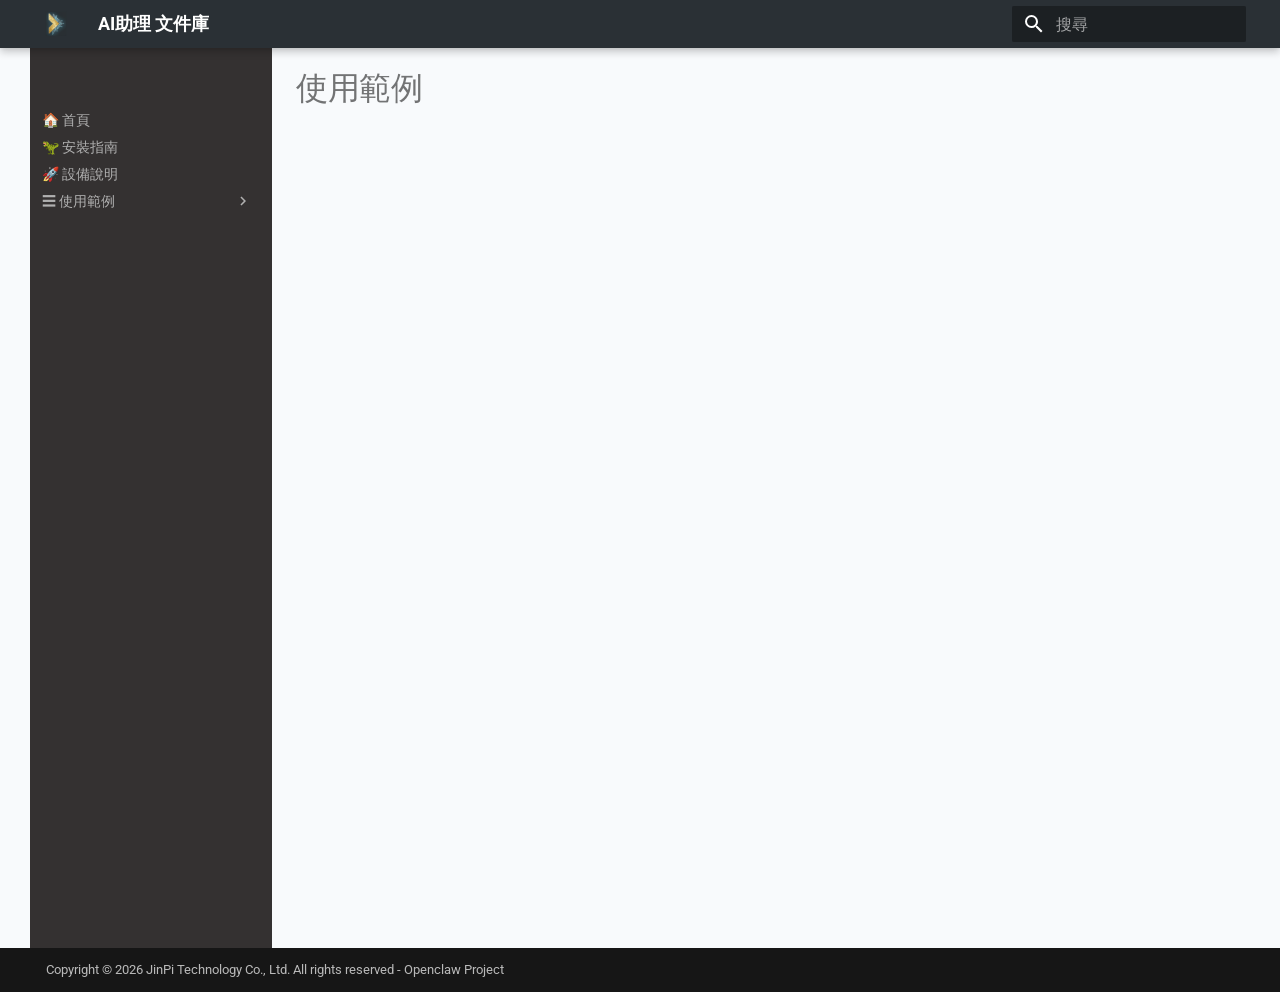
==== commit 542452b6: "Deployed 12a9963 with MkDocs version: 1.6.1" ====
--- a/example/index.html
+++ b/example/index.html
@@ -15,8 +15,6 @@
         <link rel="canonical" href="https://docs.jinpi.cc/openclaw/example/">
       
       
-        <link rel="prev" href="../manuals/">
-      
       
       
         
@@ -27,7 +25,7 @@
     
     
       
-        <title>🛠️ 使用範例 - AI助理 文件庫</title>
+        <title>使用範例 - AI助理 文件庫</title>
       
     
     
@@ -105,7 +103,7 @@
         <div class="md-header__topic" data-md-component="header-topic">
           <span class="md-ellipsis">
             
-              🛠️ 使用範例
+              使用範例
             
           </span>
         </div>
@@ -280,26 +278,28 @@
       
   
   
-    
-  
-  
-  
-    <li class="md-nav__item md-nav__item--active">
-      
-      <input class="md-nav__toggle md-toggle" type="checkbox" id="__toc">
-      
-      
-        
-      
-      
-      <a href="./" class="md-nav__link md-nav__link--active">
-        
+  
+  
+    
+    
+    
+    
+    
+    <li class="md-nav__item md-nav__item--nested">
+      
+        
+        
+        <input class="md-nav__toggle md-toggle " type="checkbox" id="__nav_4" >
+        
+          
+          <label class="md-nav__link" for="__nav_4" id="__nav_4_label" tabindex="0">
+            
   
   
   <span class="md-ellipsis">
     
   
-    🛠️ 使用範例
+    ☰ 使用範例
   
 
     
@@ -307,7 +307,50 @@
   
   
 
+            <span class="md-nav__icon md-icon"></span>
+          </label>
+        
+        <nav class="md-nav" data-md-level="1" aria-labelledby="__nav_4_label" aria-expanded="false">
+          <label class="md-nav__title" for="__nav_4">
+            <span class="md-nav__icon md-icon"></span>
+            
+  
+    ☰ 使用範例
+  
+
+          </label>
+          <ul class="md-nav__list" data-md-scrollfix>
+            
+              
+                
+  
+  
+  
+  
+    <li class="md-nav__item">
+      <a href="../examples/fortune-teller/" class="md-nav__link">
+        
+  
+  
+  <span class="md-ellipsis">
+    
+  
+    🔮 占卜師
+  
+
+    
+  </span>
+  
+  
+
       </a>
+    </li>
+  
+
+              
+            
+          </ul>
+        </nav>
       
     </li>
   
